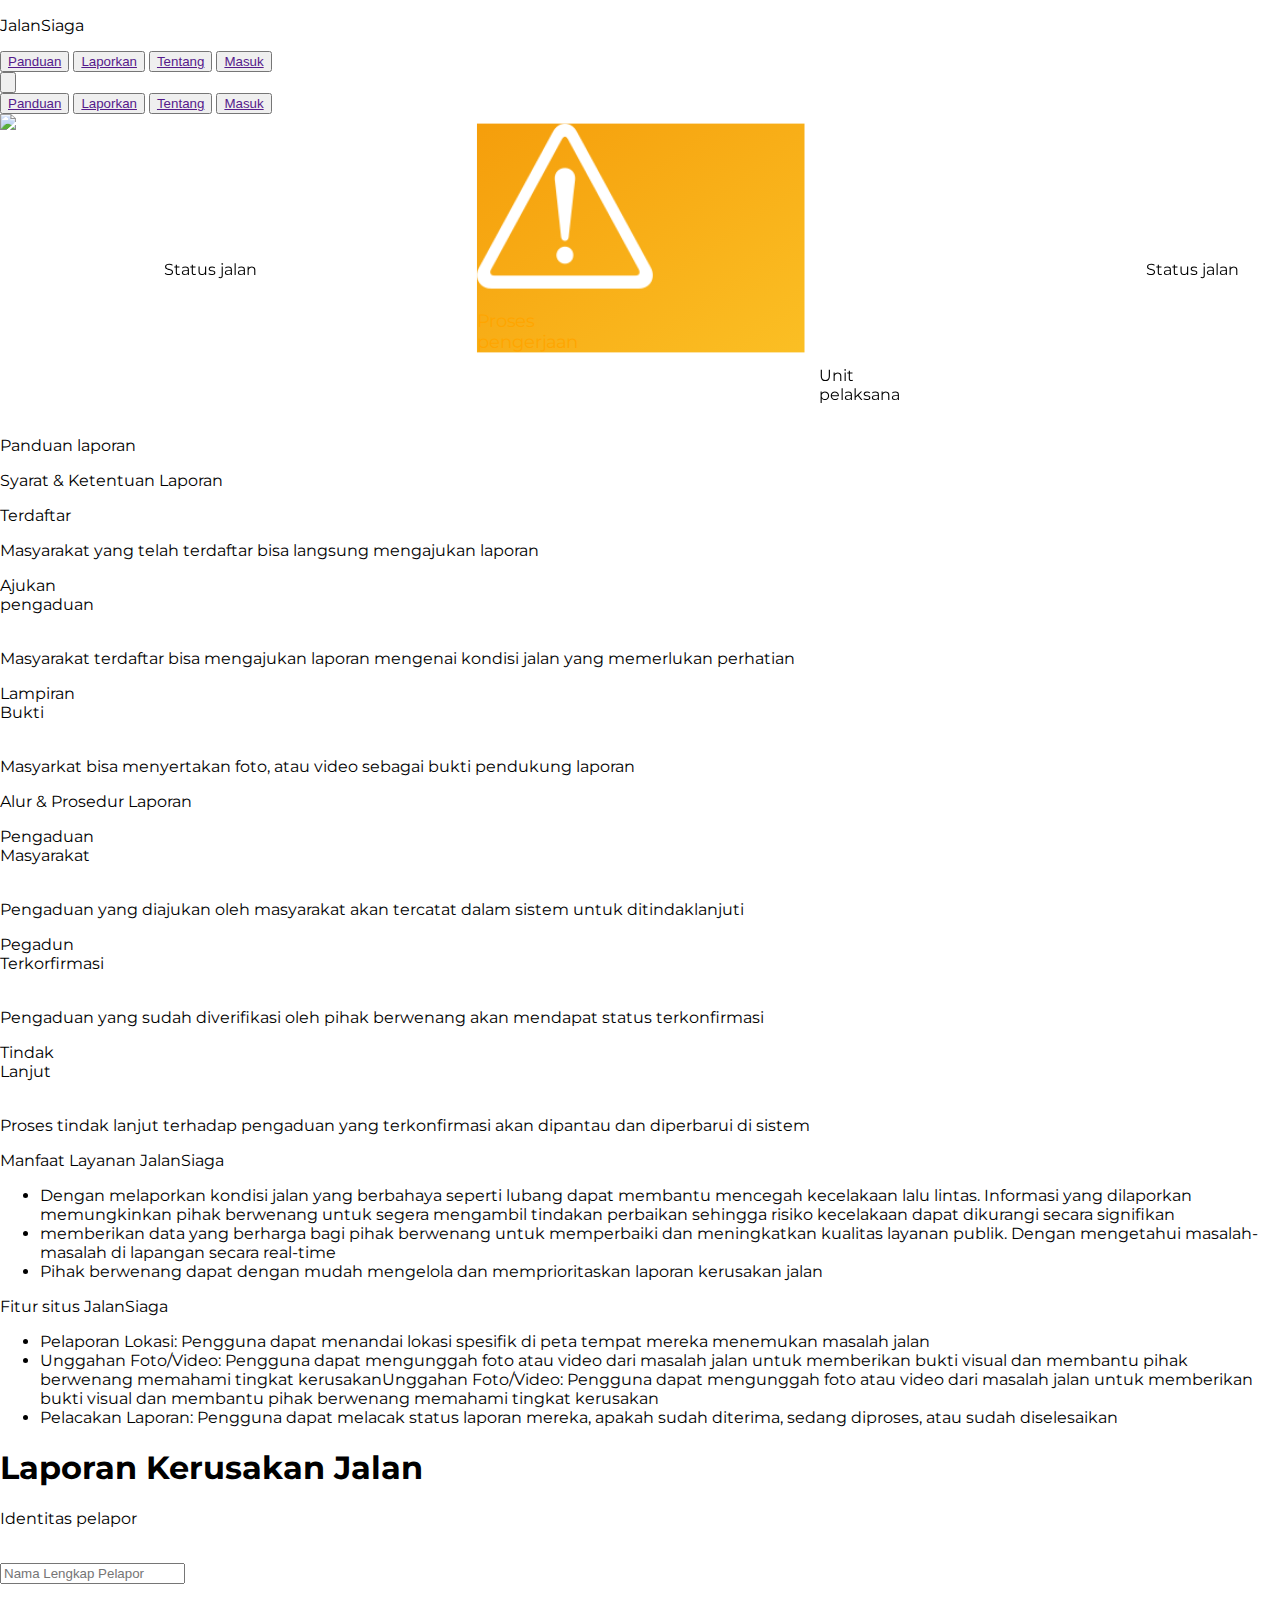
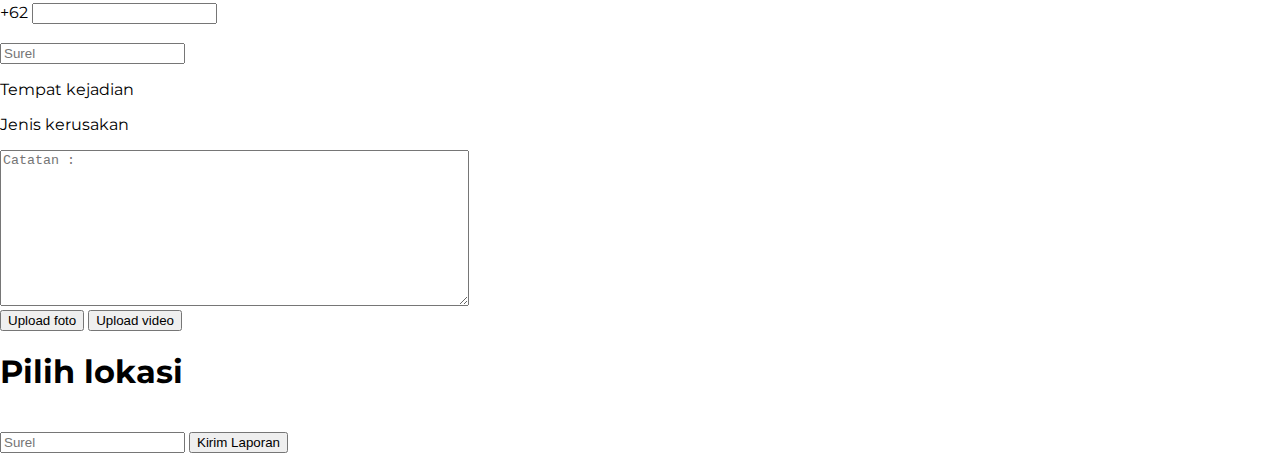
==== index.html @ 825c28a4 "Add files via upload" ====
<!DOCTYPE html>
<html lang="en">
  <head>
    <meta charset="UTF-8" />
    <meta name="viewport" content="width=device-width, initial-scale=1.0" />
    <link rel="stylesheet" href="assets/style/style.css">
    <script src="assets/js/script.js"></script>
    <script src="https://cdn.tailwindcss.com"></script>
    <link rel="stylesheet" href="https://unpkg.com/swiper/swiper-bundle.min.css" />
    <title>JalanSiaga | Home</title>
  </head>
  <body>
<!-- Navbar -->
    <nav class="bg-[#1B1464] py-3">
        <div class="container mx-auto flex justify-between items-center px-3 md:px-22">
            <p class="text-3xl text-white font-extrabold">JalanSiaga</p>
            
            <!-- Menu untuk layar lg ke atas -->
            <div class="hidden lg:flex text-white italic text-md">
                <button class="px-3 py-2 nav-link">
                    <a href="" class="mx-5">Panduan</a>
                </button>
                <button class="px-3 py-2 nav-link">
                    <a href="" class="mx-5">Laporkan</a>
                </button>
                <button class="px-3 py-2 nav-link">
                    <a href="" class="mx-5">Tentang</a>
                </button>
                <button class="px-3 py-2 nav-link">
                    <a href="" class="mx-5">Masuk</a>
                </button>
            </div>
            
            <!-- Tombol hamburger untuk layar sm dan md -->
            <div class="lg:hidden">
                <button id="menu-btn" class="text-white focus:outline-none">
                    <svg xmlns="http://www.w3.org/2000/svg" fill="none" viewBox="0 0 24 24" stroke-width="2" stroke="currentColor" class="w-8 h-8">
                        <path stroke-linecap="round" stroke-linejoin="round" d="M4 6h16M4 12h16M4 18h16" />
                    </svg>
                </button>
            </div>
        </div>
        
        <!-- Menu mobile untuk layar sm dan md (hidden by default) -->
        <div id="mobile-menu" class="hidden lg:hidden flex-col items-center px-28">
            <button class="px-3 py-2">
                <a href="" class="block text-white py-2 text-center">Panduan</a>
            </button>
            <button class="px-3 py-2">
                <a href="" class="block text-white py-2 text-center">Laporkan</a>
            </button>
            <button class="px-3 py-2">
                <a href="" class="block text-white py-2 text-center">Tentang</a>
            </button>
            <button class="px-3 py-2">
                <a href="" class="block text-white py-2 text-center">Masuk</a>
            </button>
        </div>
    </nav>
<!-- End Navbar -->

<!-- Pelaporan -->
    <section class="bg-[#1B1464] flex flex-col items-center relative">
      <img
        src="assets/image/gambar.png"
        class="min-w-full object-cover h-[80vh]"
      />
      <div class="container mx-auto">
        <div class="swiper-container w-full relative -top-20 z-10">
          <div class="swiper-wrapper">
            <div class="swiper-slide justify-center items-center">
              <div
                class="card text-center h-40 bg-gray-600 rounded-lg justify-center items-center shadow-2xl"
              >
                <img
                  src="assets/image/PP.png"
                  alt=""
                  class="w-28 h-28 mb-5 py-3 mx-auto"
                />
                <p
                  class="bg-white px-3 h-20 rounded-lg sm:text-sm md:text-md lg:text-2xl font-bold py-2"
                >
                  Proses <br />
                  pengerjaan
                </p>
              </div>
            </div>
            <div class="swiper-slide justify-center items-center">
              <div
                class="card text-center h-40 bg-gray-600 rounded-lg justify-center items-center shadow-2xl"
              >
                <img
                  src="assets/image/UP.png"
                  alt=""
                  class="w-28 h-28 mb-5 py-3 mx-auto"
                />
                <div class="content-card">
                  <p
                    class="bg-white px-3 h-20 rounded-lg sm:text-sm md:text-md lg:text-2xl font-bold py-2"
                  >
                    Unit <br />
                    pelaksana
                  </p>
                </div>
              </div>
            </div>
            <div class="swiper-slide justify-center items-center">
              <div
                class="card text-center h-40 bg-gray-600 rounded-lg justify-center items-center shadow-2xl"
              >
                <img
                  src="assets/image/SJ.png"
                  alt=""
                  class="w-28 h-28 mb-5 py-3 mx-auto"
                />
                <p
                  class="bg-white px-3 h-20 rounded-lg sm:text-sm md:text-md lg:text-2xl font-bold py-2"
                >
                  Status jalan
                </p>
              </div>
            </div>
            <div class="swiper-slide justify-center items-center">
              <div
                class="card text-center h-40 bg-gray-600 rounded-lg justify-center items-center shadow-2xl"
              >
                <img
                  src="assets/image/PP2.png"
                  alt=""
                  class="w-28 h-28 mb-5 py-3 mx-auto"
                />
                <p
                  class="bg-white px-3 h-20 rounded-lg sm:text-sm md:text-md lg:text-2xl font-bold py-2"
                >
                  Projek <br />
                  pembangunan
                </p>
              </div>
            </div>
            <div class="swiper-slide justify-center items-center">
              <div
                class="card text-center h-40 bg-gray-600 rounded-lg justify-center items-center shadow-2xl"
              >
                <img
                  src="assets/image/P.png"
                  alt=""
                  class="w-24 h-28 mb-5 py-3 mx-auto"
                />
                <p
                  class="bg-white px-3 h-20 rounded-lg sm:text-sm md:text-md lg:text-2xl font-bold py-2"
                >
                  Pengaduan
                </p>
              </div>
            </div>
            <div class="swiper-slide justify-center items-center">
              <div
                class="card text-center h-40 bg-gray-600 rounded-lg justify-center items-center shadow-2xl"
              >
                <img
                  src="assets/image/SJ.png"
                  alt=""
                  class="w-28 h-28 mb-5 py-3 mx-auto"
                />
                <p
                  class="bg-white px-3 h-20 rounded-lg sm:text-sm md:text-md lg:text-2xl font-bold py-2"
                >
                  Status jalan
                </p>
              </div>
            </div>
          </div>
        </div>
      </div>
    </section>
<!-- End Pelaporan -->

<!-- Panduan Laporan -->
    <section class="bg-slate-200 pb-8">
      <p
        class="text-3xl font-semibold italic bg-[#1B1464] text-white py-5 text-center"
      >
        Panduan laporan
      </p>
      <div
        class="container mx-auto grid lg:grid-cols-2 sm:grid-cols-1 sm:px-7 md:px-10"
      >
        <div class="content mt-3">
          <p class="text-2xl italic">Syarat & Ketentuan Laporan</p>
          <div class="columns-3 mt-3 relative cursor-pointer">
            <div
              class="card bg-[#F7931E] text-white hover:bg-white hover:text-black rounded-xl py-[127px] group shadow-lg"
            >
              <p
                class="absolute text-lg group-hover:top-20 text-center top-28 font-bold lg:w-48 md:w-56 sm:w-[190px]"
              >
                Terdaftar
              </p>
              <p
                class="opacity-0 group-hover:opacity-100 duration-300 absolute font-normal text-sm text-center group-hover:top-32 lg:w-48 md:w-[227px] sm:w-[185px]"
              >
                Masyarakat yang telah terdaftar bisa langsung mengajukan laporan
              </p>
            </div>
            <div
              class="card bg-[#F7931E] text-white hover:bg-white hover:text-black rounded-xl py-[127px] group shadow-lg"
            >
              <p
                class="absolute text-lg group-hover:top-14 text-center top-24 font-bold lg:w-48 md:w-56 sm:w-[190px]"
              >
                Ajukan <br />pengaduan<br /><br />
              </p>
              <p
                class="opacity-0 group-hover:opacity-100 duration-300 absolute font-normal text-sm text-center group-hover:top-32 lg:w-48 md:w-[227px] sm:w-[185px]"
              >
                Masyarakat terdaftar bisa mengajukan laporan mengenai kondisi
                jalan yang memerlukan perhatian
              </p>
            </div>
            <div
              class="card bg-[#F7931E] text-white hover:bg-white hover:text-black rounded-xl py-[127px] group shadow-lg"
            >
              <p
                class="absolute text-lg group-hover:top-14 text-center top-24 font-bold lg:w-48 md:w-56 sm:w-[190px]"
              >
                Lampiran <br />Bukti<br /><br />
              </p>
              <p
                class="opacity-0 group-hover:opacity-100 duration-300 absolute font-normal text-sm text-center group-hover:top-32 lg:w-48 md:w-[227px] sm:w-[185px]"
              >
                Masyarkat bisa menyertakan foto, atau video sebagai bukti
                pendukung laporan
              </p>
            </div>
          </div>

          <p class="text-2xl italic mt-5">Alur & Prosedur Laporan</p>
          <div class="columns-3 mt-3 relative cursor-pointer">
            <div
              class="card bg-[#F7931E] text-white hover:bg-white hover:text-black rounded-xl py-[127px] group shadow-lg"
            >
              <p
                class="absolute text-lg group-hover:top-14 text-center top-24 font-bold lg:w-48 md:w-56 sm:w-[190px]"
              >
                Pengaduan <br />Masyarakat<br /><br />
              </p>
              <p
                class="opacity-0 group-hover:opacity-100 duration-300 absolute font-normal text-sm text-center group-hover:top-32 lg:w-48 md:w-[227px] sm:w-[185px]"
              >
                Pengaduan yang diajukan oleh masyarakat akan tercatat dalam
                sistem untuk ditindaklanjuti
              </p>
            </div>
            <div
              class="card bg-[#F7931E] text-white hover:bg-white hover:text-black rounded-xl py-[127px] group shadow-lg"
            >
              <p
                class="absolute text-lg group-hover:top-14 text-center top-24 font-bold lg:w-48 md:w-56 sm:w-[190px]"
              >
                Pegadun <br />Terkorfirmasi<br /><br />
              </p>
              <p
                class="opacity-0 group-hover:opacity-100 duration-300 absolute font-normal text-sm text-center group-hover:top-32 lg:w-48 md:w-[227px] sm:w-[185px]"
              >
                Pengaduan yang sudah diverifikasi oleh pihak berwenang akan
                mendapat status terkonfirmasi
              </p>
            </div>
            <div
              class="card bg-[#F7931E] text-white hover:bg-white hover:text-black rounded-xl py-[127px] group shadow-lg"
            >
              <p
                class="absolute text-lg group-hover:top-14 text-center top-24 font-bold lg:w-48 md:w-56 sm:w-[190px]"
              >
                Tindak <br />Lanjut<br /><br />
              </p>
              <p
                class="opacity-0 group-hover:opacity-100 duration-300 absolute font-normal text-sm text-center group-hover:top-32 lg:w-48 md:w-[227px] sm:w-[185px]"
              >
                Proses tindak lanjut terhadap pengaduan yang terkonfirmasi akan
                dipantau dan diperbarui di sistem
              </p>
            </div>
          </div>
        </div>

        <div class="mx-5 mt-3">
          <p class="text-2xl italic sm:mt-8">
            Manfaat Layanan
            <span class="font-bold text-gray-500">JalanSiaga</span>
          </p>
          <div class="ms-6">
            <ul class="list-disc">
              <li>
                Dengan melaporkan kondisi jalan yang berbahaya seperti lubang
                dapat membantu mencegah kecelakaan lalu lintas. Informasi yang
                dilaporkan memungkinkan pihak berwenang untuk segera mengambil
                tindakan perbaikan sehingga risiko kecelakaan dapat dikurangi
                secara signifikan
              </li>
              <li>
                memberikan data yang berharga bagi pihak berwenang untuk
                memperbaiki dan meningkatkan kualitas layanan publik. Dengan
                mengetahui masalah-masalah di lapangan secara real-time
              </li>
              <li>
                Pihak berwenang dapat dengan mudah mengelola dan memprioritaskan
                laporan kerusakan jalan
              </li>
            </ul>
          </div>

          <p class="text-2xl italic lg:mt-5 sm:mt-8">
            Fitur situs <span class="font-bold text-gray-500">JalanSiaga</span>
          </p>
          <div class="ms-6">
            <ul class="list-disc">
              <li>
                Pelaporan Lokasi: Pengguna dapat menandai lokasi spesifik di
                peta tempat mereka menemukan masalah jalan
              </li>
              <li>
                Unggahan Foto/Video: Pengguna dapat mengunggah foto atau video
                dari masalah jalan untuk memberikan bukti visual dan membantu
                pihak berwenang memahami tingkat kerusakanUnggahan Foto/Video:
                Pengguna dapat mengunggah foto atau video dari masalah jalan
                untuk memberikan bukti visual dan membantu pihak berwenang
                memahami tingkat kerusakan
              </li>
              <li>
                Pelacakan Laporan: Pengguna dapat melacak status laporan mereka,
                apakah sudah diterima, sedang diproses, atau sudah diselesaikan
              </li>
            </ul>
          </div>
        </div>
      </div>
    </section>
<!-- End Panduan Pelaporan -->

    <section class="bg-[#1B1464] py-8">
      <h1 class="text-white texx-2xl text-center text-3xl italic">
        Laporan Kerusakan Jalan
      </h1>
      <div class="container mx-auto sm:w-[90%] mt-5">
        <div
          class="bg-white rounded-xl px-8 lg:py-8 sm:py-24 grid grid-cols-1 sm:grid-cols-1 lg:grid-cols-2"
        >
          <div class="">
            <p for="" class="text-md text-[#1B1464] font-bold">
              Identitas pelapor
            </p>
            <br />
            <input
              type="text"
              placeholder="Nama Lengkap Pelapor"
              class="outline-none border-b-2 border-slate-900 w-full"
            />
            <br />
            <br />
            <label for="">+62</label>
            <input
              type="number"
              class="outline-none border-b-2 lg:w-[503px] sm:w-[93%] border-slate-900"
            />
            <br />
            <br />
            <input
              type="text"
              class="outline-none border-b-2 w-full border-slate-900"
              placeholder="Surel"
            />
            <br />
            <!-- <div class="absolute inset-0 flex items-center justify-center">
              <div class="h-full w-px bg-slate-900"></div>
            </div> -->
            <p class="text-md text-[#1B1464] font-bold mt-5">Tempat kejadian</p>
            <p class="color-slate-200">Jenis kerusakan</p>
            <textarea
              name=""
              id=""
              cols="56"
              rows="10"
              class="border-2 border-slate-900 rounded-xl px-3 py-3"
              placeholder="Catatan :"
            ></textarea>
            <div class="files mt-3 flex gap-3">
              <button class="px-10 py-2 bg-[#1b1464] text-white rounded-lg">
                Upload foto
              </button>
              <button class="px-10 py-2 bg-[#1b1464] text-white rounded-lg">
                Upload video
              </button>
            </div>
          </div>
          <div class="px-5 lg:mt-0 sm:mt-5">
            <div
              class="px-5 py-5 h-[85%] lg:w-[105%] sm:w-[100%] bg-[#F7931E] rounded-xl flex justify-center items-center"
            >
              <h1 class="text-white font-bold">Pilih lokasi</h1>
            </div>
            <br />
            <div class="flex">
              <input
                type="text"
                class="outline-none border-b-2 lg:w-[60%] md:w-[73%] sm:w-[60%] border-slate-900"
                placeholder="Surel"
              />    
              <button
                class="lg:px-10 py-2 bg-[#1b1464] text-white rounded-lg lg:w-56 lg:-mr-8 md:px-5 sm:px-9"
              >
                Kirim Laporan
              </button>
            </div>
          </div>
        </div>
      </div>
    </section>

    <script src="https://unpkg.com/swiper/swiper-bundle.min.js"></script>
    <script src="assets/js/script.js"></script>
  </body>
</html>
---- assets/style/style.css ----
@import url('https://fonts.googleapis.com/css2?family=Montserrat:ital,wght@0,100..900;1,100..900&display=swap');

html {
    scroll-behavior: smooth;
    overflow-x: hidden;
}

body {
    font-family: "Montserrat", sans-serif;          
    padding: 0;
    margin: 0;
}

.nav-link {
    position: relative;
}

.nav-link::after {
    content: '';
    position: absolute;
    width: 100%;
    height: 2px;
    background-color: white;
    left: 0;
    bottom: 0;
    transform: scaleX(0);
    transform-origin: bottom right;
    transition: transform 0.3s ease;
}

@media (min-width: 768px) {
    .nav-link:hover::after {
        transform: scaleX(1);
        transform-origin: bottom left;
    }
}

.card {
    transition: background-color 0.3s, transform 0.3s, box-shadow 0.3s ease;
}

.card.highlight {
    background: linear-gradient(145deg, #f59e0b, #fbbf24);
    color: orange;
    transform: scale(1.1);
}
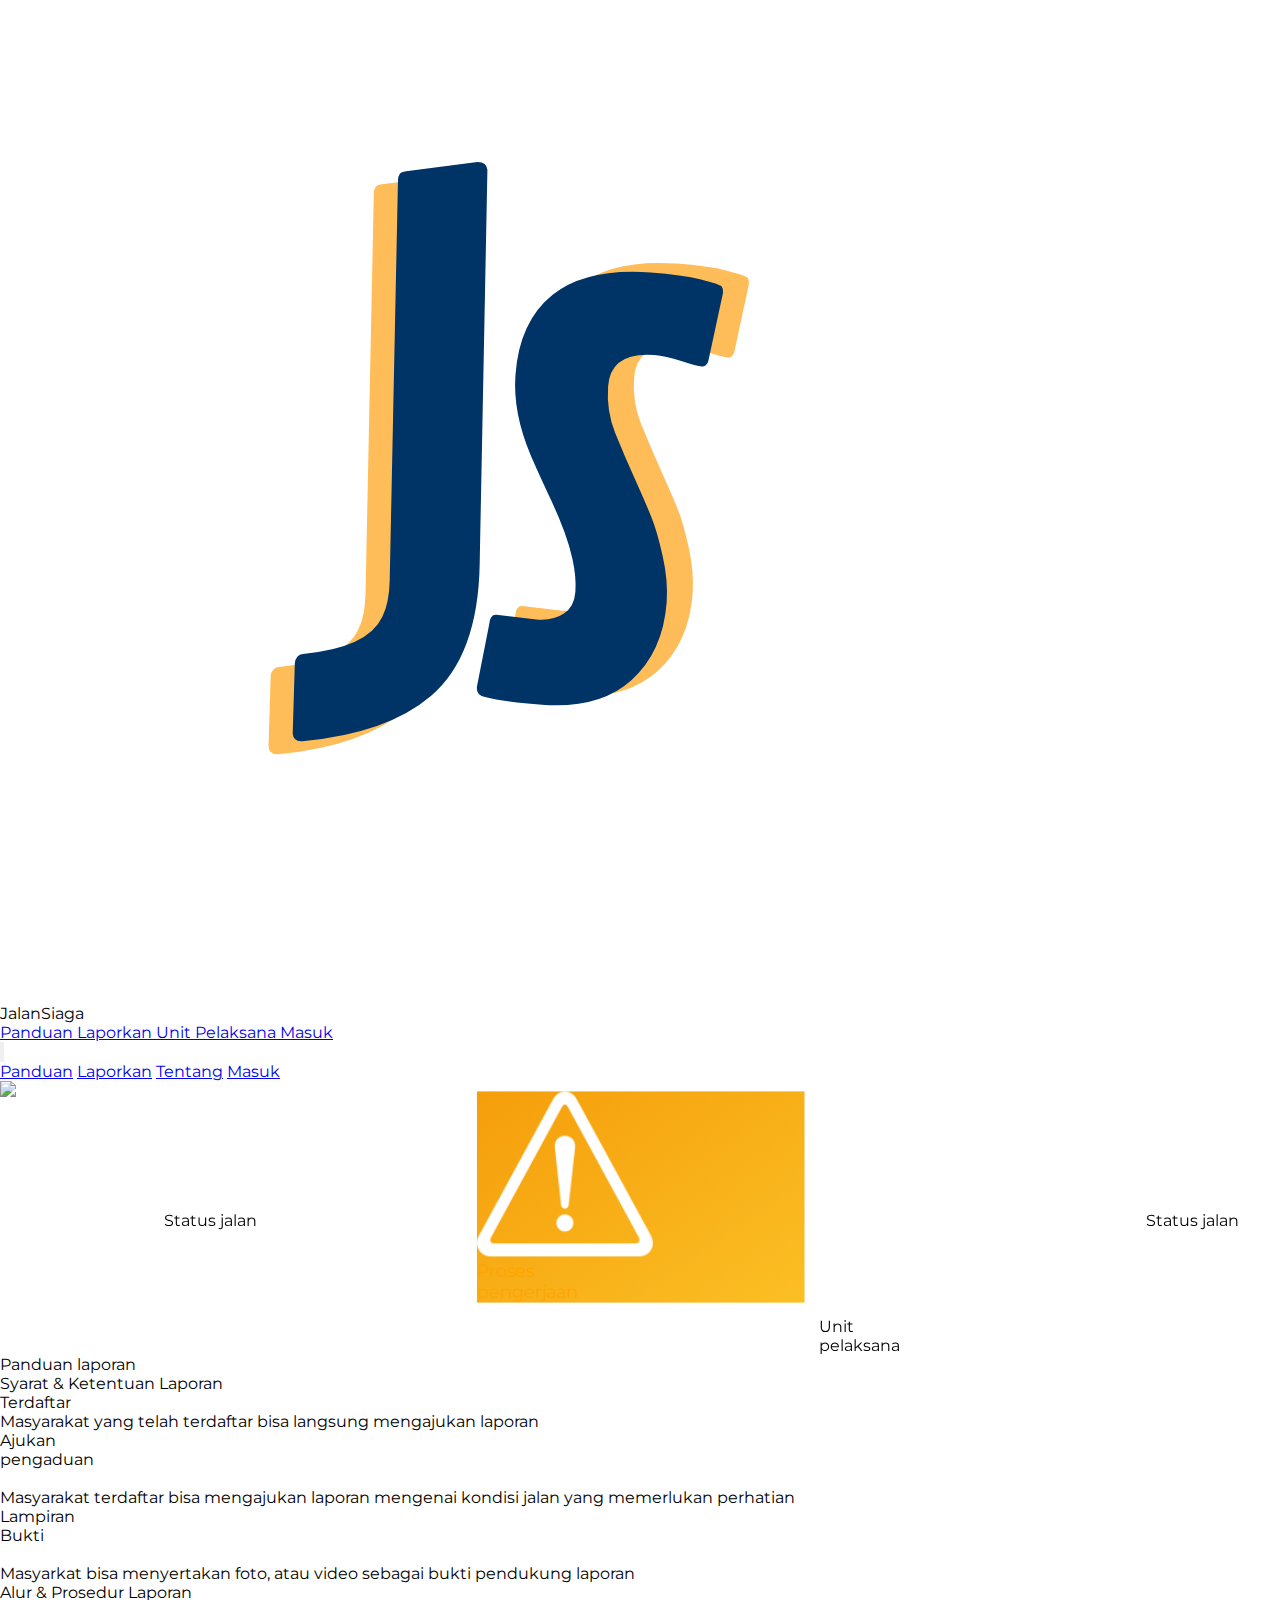
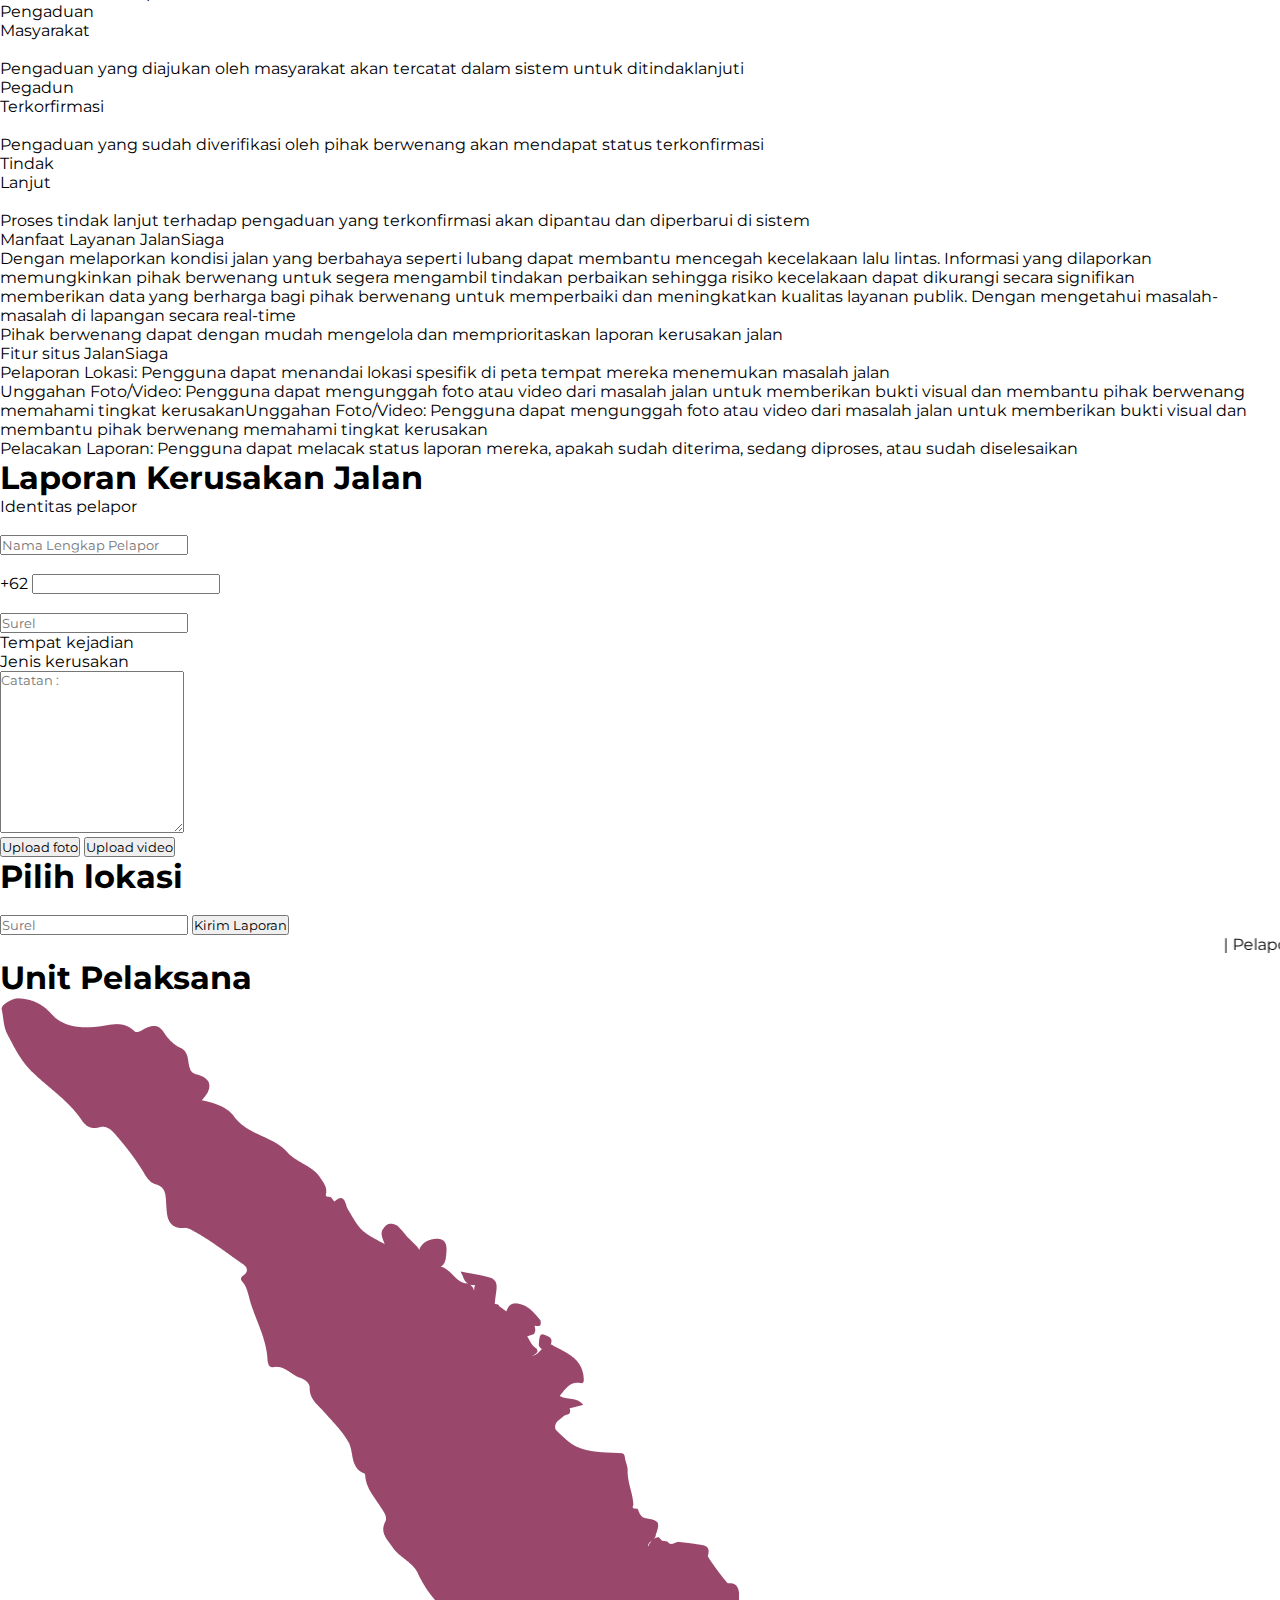
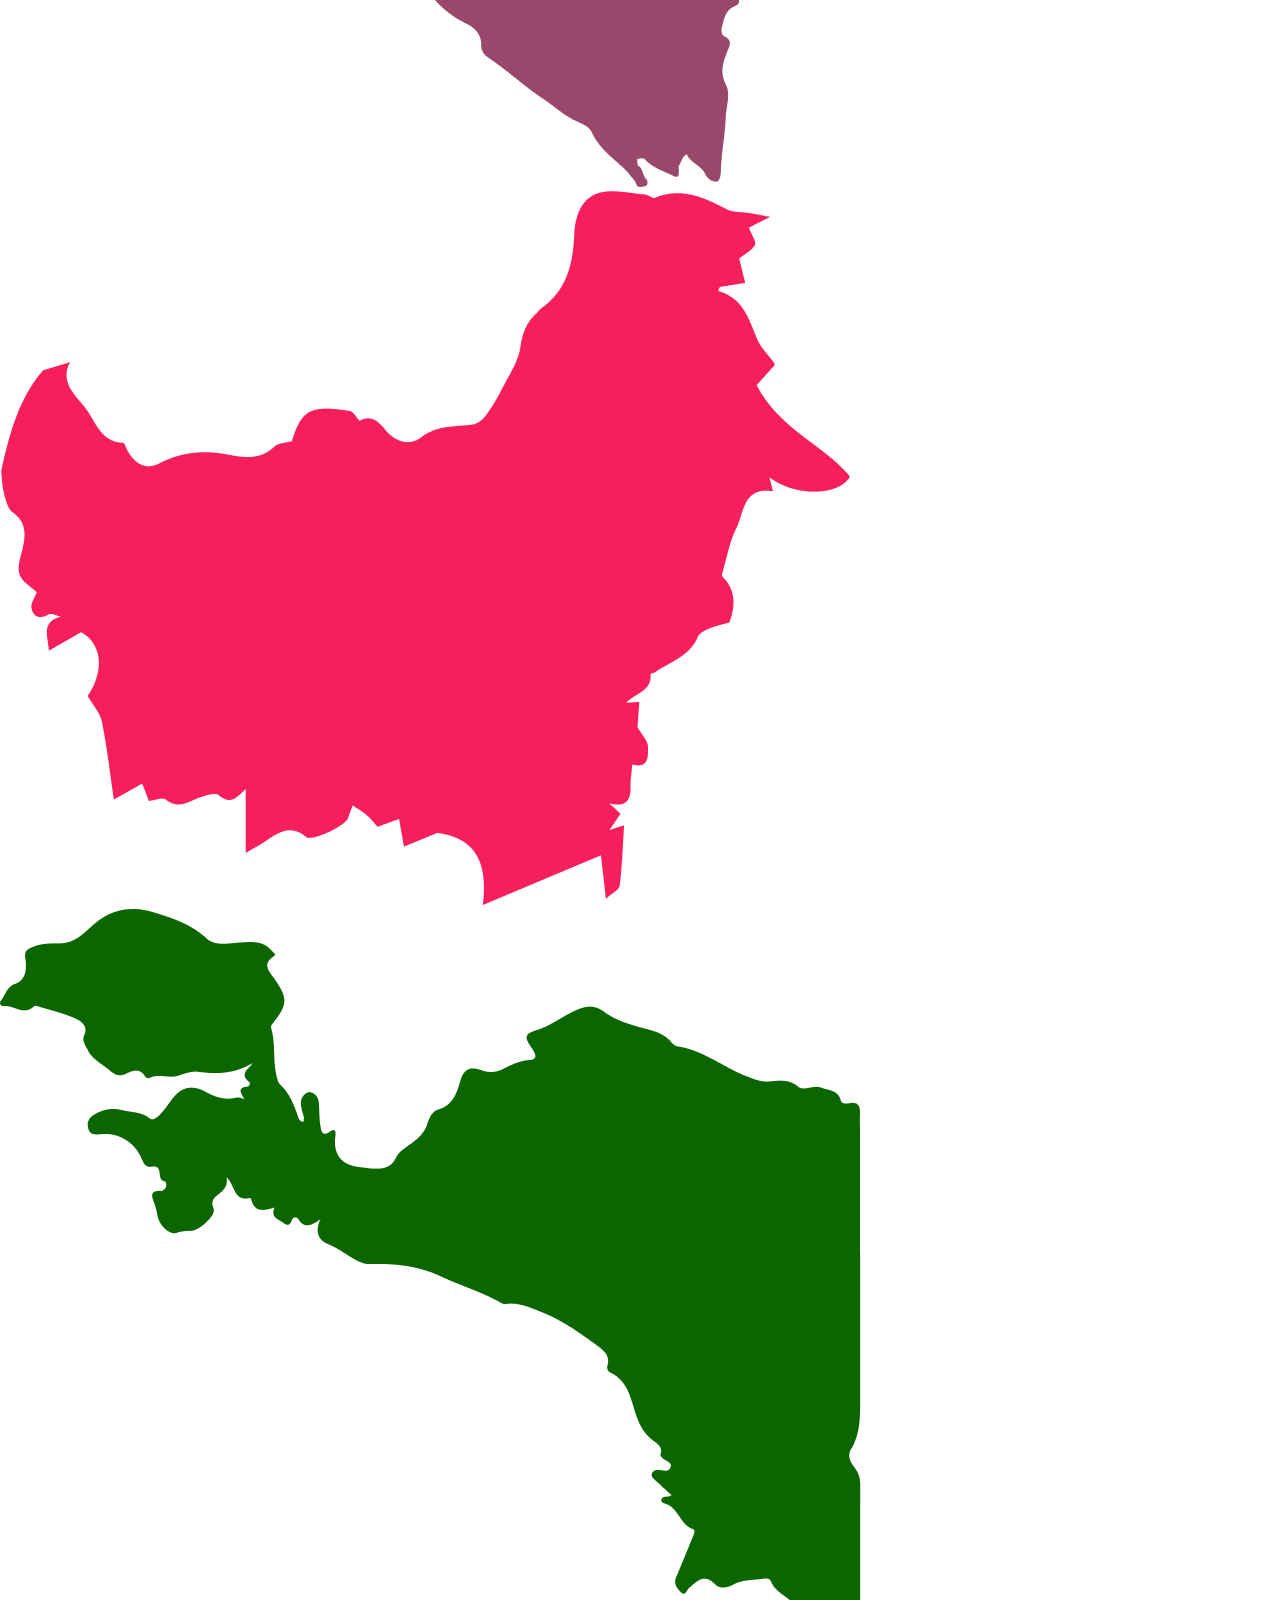
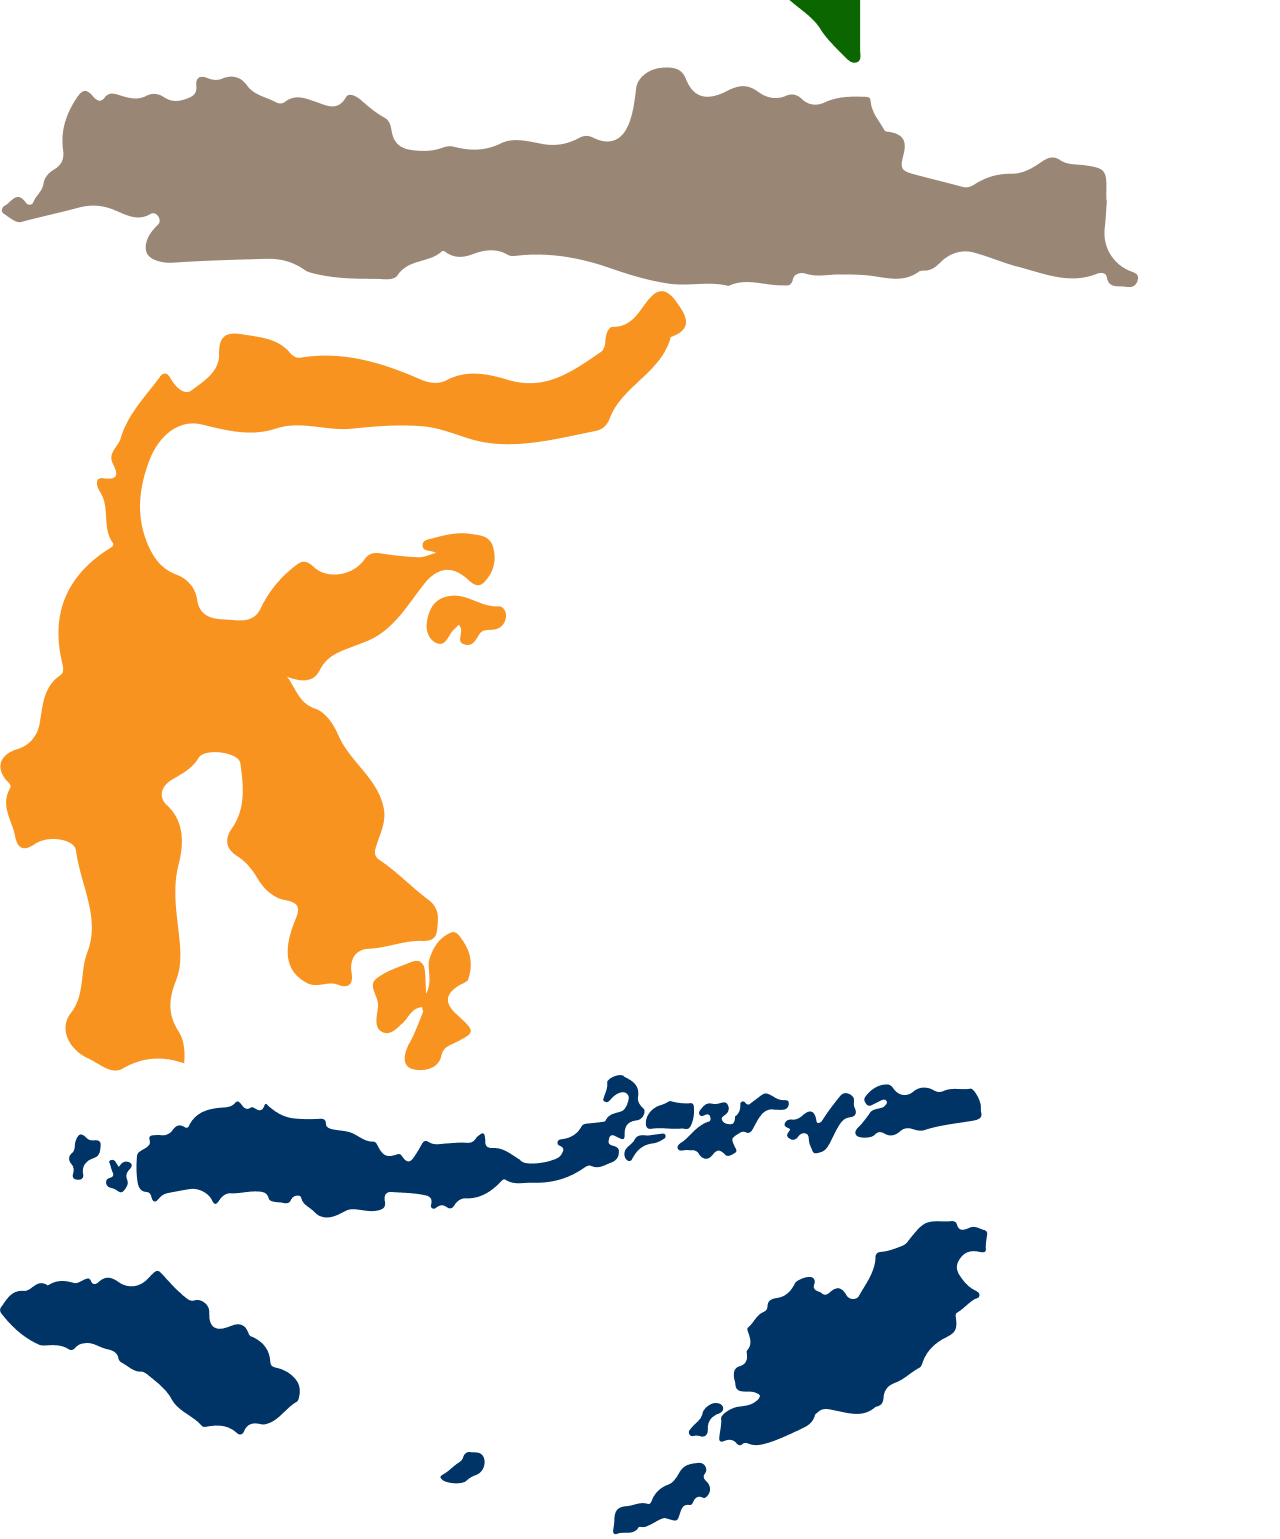
==== commit 1c84add0: "Add files via upload" ====
--- a/index.html
+++ b/index.html
@@ -1,423 +1,392 @@
 <!DOCTYPE html>
 <html lang="en">
-  <head>
-    <meta charset="UTF-8" />
-    <meta name="viewport" content="width=device-width, initial-scale=1.0" />
-    <link rel="stylesheet" href="assets/style/style.css">
-    <script src="assets/js/script.js"></script>
-    <script src="https://cdn.tailwindcss.com"></script>
-    <link rel="stylesheet" href="https://unpkg.com/swiper/swiper-bundle.min.css" />
-    <title>JalanSiaga | Home</title>
-  </head>
-  <body>
-<!-- Navbar -->
-    <nav class="bg-[#1B1464] py-3">
-        <div class="container mx-auto flex justify-between items-center px-3 md:px-22">
-            <p class="text-3xl text-white font-extrabold">JalanSiaga</p>
-            
-            <!-- Menu untuk layar lg ke atas -->
-            <div class="hidden lg:flex text-white italic text-md">
-                <button class="px-3 py-2 nav-link">
-                    <a href="" class="mx-5">Panduan</a>
-                </button>
-                <button class="px-3 py-2 nav-link">
-                    <a href="" class="mx-5">Laporkan</a>
-                </button>
-                <button class="px-3 py-2 nav-link">
-                    <a href="" class="mx-5">Tentang</a>
-                </button>
-                <button class="px-3 py-2 nav-link">
-                    <a href="" class="mx-5">Masuk</a>
-                </button>
-            </div>
-            
-            <!-- Tombol hamburger untuk layar sm dan md -->
-            <div class="lg:hidden">
-                <button id="menu-btn" class="text-white focus:outline-none">
-                    <svg xmlns="http://www.w3.org/2000/svg" fill="none" viewBox="0 0 24 24" stroke-width="2" stroke="currentColor" class="w-8 h-8">
-                        <path stroke-linecap="round" stroke-linejoin="round" d="M4 6h16M4 12h16M4 18h16" />
-                    </svg>
-                </button>
-            </div>
-        </div>
-        
-        <!-- Menu mobile untuk layar sm dan md (hidden by default) -->
-        <div id="mobile-menu" class="hidden lg:hidden flex-col items-center px-28">
-            <button class="px-3 py-2">
-                <a href="" class="block text-white py-2 text-center">Panduan</a>
-            </button>
-            <button class="px-3 py-2">
-                <a href="" class="block text-white py-2 text-center">Laporkan</a>
-            </button>
-            <button class="px-3 py-2">
-                <a href="" class="block text-white py-2 text-center">Tentang</a>
-            </button>
-            <button class="px-3 py-2">
-                <a href="" class="block text-white py-2 text-center">Masuk</a>
-            </button>
-        </div>
-    </nav>
-<!-- End Navbar -->
-
-<!-- Pelaporan -->
-    <section class="bg-[#1B1464] flex flex-col items-center relative">
-      <img
-        src="assets/image/gambar.png"
-        class="min-w-full object-cover h-[80vh]"
-      />
-      <div class="container mx-auto">
-        <div class="swiper-container w-full relative -top-20 z-10">
-          <div class="swiper-wrapper">
-            <div class="swiper-slide justify-center items-center">
-              <div
-                class="card text-center h-40 bg-gray-600 rounded-lg justify-center items-center shadow-2xl"
-              >
-                <img
-                  src="assets/image/PP.png"
-                  alt=""
-                  class="w-28 h-28 mb-5 py-3 mx-auto"
-                />
-                <p
-                  class="bg-white px-3 h-20 rounded-lg sm:text-sm md:text-md lg:text-2xl font-bold py-2"
-                >
-                  Proses <br />
-                  pengerjaan
-                </p>
-              </div>
-            </div>
-            <div class="swiper-slide justify-center items-center">
-              <div
-                class="card text-center h-40 bg-gray-600 rounded-lg justify-center items-center shadow-2xl"
-              >
-                <img
-                  src="assets/image/UP.png"
-                  alt=""
-                  class="w-28 h-28 mb-5 py-3 mx-auto"
-                />
-                <div class="content-card">
-                  <p
-                    class="bg-white px-3 h-20 rounded-lg sm:text-sm md:text-md lg:text-2xl font-bold py-2"
-                  >
-                    Unit <br />
-                    pelaksana
-                  </p>
-                </div>
-              </div>
-            </div>
-            <div class="swiper-slide justify-center items-center">
-              <div
-                class="card text-center h-40 bg-gray-600 rounded-lg justify-center items-center shadow-2xl"
-              >
-                <img
-                  src="assets/image/SJ.png"
-                  alt=""
-                  class="w-28 h-28 mb-5 py-3 mx-auto"
-                />
-                <p
-                  class="bg-white px-3 h-20 rounded-lg sm:text-sm md:text-md lg:text-2xl font-bold py-2"
-                >
-                  Status jalan
-                </p>
-              </div>
-            </div>
-            <div class="swiper-slide justify-center items-center">
-              <div
-                class="card text-center h-40 bg-gray-600 rounded-lg justify-center items-center shadow-2xl"
-              >
-                <img
-                  src="assets/image/PP2.png"
-                  alt=""
-                  class="w-28 h-28 mb-5 py-3 mx-auto"
-                />
-                <p
-                  class="bg-white px-3 h-20 rounded-lg sm:text-sm md:text-md lg:text-2xl font-bold py-2"
-                >
-                  Projek <br />
-                  pembangunan
-                </p>
-              </div>
-            </div>
-            <div class="swiper-slide justify-center items-center">
-              <div
-                class="card text-center h-40 bg-gray-600 rounded-lg justify-center items-center shadow-2xl"
-              >
-                <img
-                  src="assets/image/P.png"
-                  alt=""
-                  class="w-24 h-28 mb-5 py-3 mx-auto"
-                />
-                <p
-                  class="bg-white px-3 h-20 rounded-lg sm:text-sm md:text-md lg:text-2xl font-bold py-2"
-                >
-                  Pengaduan
-                </p>
-              </div>
-            </div>
-            <div class="swiper-slide justify-center items-center">
-              <div
-                class="card text-center h-40 bg-gray-600 rounded-lg justify-center items-center shadow-2xl"
-              >
-                <img
-                  src="assets/image/SJ.png"
-                  alt=""
-                  class="w-28 h-28 mb-5 py-3 mx-auto"
-                />
-                <p
-                  class="bg-white px-3 h-20 rounded-lg sm:text-sm md:text-md lg:text-2xl font-bold py-2"
-                >
-                  Status jalan
-                </p>
-              </div>
-            </div>
-          </div>
-        </div>
-      </div>
-    </section>
-<!-- End Pelaporan -->
-
-<!-- Panduan Laporan -->
-    <section class="bg-slate-200 pb-8">
-      <p
-        class="text-3xl font-semibold italic bg-[#1B1464] text-white py-5 text-center"
-      >
-        Panduan laporan
-      </p>
-      <div
-        class="container mx-auto grid lg:grid-cols-2 sm:grid-cols-1 sm:px-7 md:px-10"
-      >
-        <div class="content mt-3">
-          <p class="text-2xl italic">Syarat & Ketentuan Laporan</p>
-          <div class="columns-3 mt-3 relative cursor-pointer">
-            <div
-              class="card bg-[#F7931E] text-white hover:bg-white hover:text-black rounded-xl py-[127px] group shadow-lg"
-            >
-              <p
-                class="absolute text-lg group-hover:top-20 text-center top-28 font-bold lg:w-48 md:w-56 sm:w-[190px]"
-              >
-                Terdaftar
-              </p>
-              <p
-                class="opacity-0 group-hover:opacity-100 duration-300 absolute font-normal text-sm text-center group-hover:top-32 lg:w-48 md:w-[227px] sm:w-[185px]"
-              >
-                Masyarakat yang telah terdaftar bisa langsung mengajukan laporan
-              </p>
-            </div>
-            <div
-              class="card bg-[#F7931E] text-white hover:bg-white hover:text-black rounded-xl py-[127px] group shadow-lg"
-            >
-              <p
-                class="absolute text-lg group-hover:top-14 text-center top-24 font-bold lg:w-48 md:w-56 sm:w-[190px]"
-              >
-                Ajukan <br />pengaduan<br /><br />
-              </p>
-              <p
-                class="opacity-0 group-hover:opacity-100 duration-300 absolute font-normal text-sm text-center group-hover:top-32 lg:w-48 md:w-[227px] sm:w-[185px]"
-              >
-                Masyarakat terdaftar bisa mengajukan laporan mengenai kondisi
-                jalan yang memerlukan perhatian
-              </p>
-            </div>
-            <div
-              class="card bg-[#F7931E] text-white hover:bg-white hover:text-black rounded-xl py-[127px] group shadow-lg"
-            >
-              <p
-                class="absolute text-lg group-hover:top-14 text-center top-24 font-bold lg:w-48 md:w-56 sm:w-[190px]"
-              >
-                Lampiran <br />Bukti<br /><br />
-              </p>
-              <p
-                class="opacity-0 group-hover:opacity-100 duration-300 absolute font-normal text-sm text-center group-hover:top-32 lg:w-48 md:w-[227px] sm:w-[185px]"
-              >
-                Masyarkat bisa menyertakan foto, atau video sebagai bukti
-                pendukung laporan
-              </p>
-            </div>
-          </div>
-
-          <p class="text-2xl italic mt-5">Alur & Prosedur Laporan</p>
-          <div class="columns-3 mt-3 relative cursor-pointer">
-            <div
-              class="card bg-[#F7931E] text-white hover:bg-white hover:text-black rounded-xl py-[127px] group shadow-lg"
-            >
-              <p
-                class="absolute text-lg group-hover:top-14 text-center top-24 font-bold lg:w-48 md:w-56 sm:w-[190px]"
-              >
-                Pengaduan <br />Masyarakat<br /><br />
-              </p>
-              <p
-                class="opacity-0 group-hover:opacity-100 duration-300 absolute font-normal text-sm text-center group-hover:top-32 lg:w-48 md:w-[227px] sm:w-[185px]"
-              >
-                Pengaduan yang diajukan oleh masyarakat akan tercatat dalam
-                sistem untuk ditindaklanjuti
-              </p>
-            </div>
-            <div
-              class="card bg-[#F7931E] text-white hover:bg-white hover:text-black rounded-xl py-[127px] group shadow-lg"
-            >
-              <p
-                class="absolute text-lg group-hover:top-14 text-center top-24 font-bold lg:w-48 md:w-56 sm:w-[190px]"
-              >
-                Pegadun <br />Terkorfirmasi<br /><br />
-              </p>
-              <p
-                class="opacity-0 group-hover:opacity-100 duration-300 absolute font-normal text-sm text-center group-hover:top-32 lg:w-48 md:w-[227px] sm:w-[185px]"
-              >
-                Pengaduan yang sudah diverifikasi oleh pihak berwenang akan
-                mendapat status terkonfirmasi
-              </p>
-            </div>
-            <div
-              class="card bg-[#F7931E] text-white hover:bg-white hover:text-black rounded-xl py-[127px] group shadow-lg"
-            >
-              <p
-                class="absolute text-lg group-hover:top-14 text-center top-24 font-bold lg:w-48 md:w-56 sm:w-[190px]"
-              >
-                Tindak <br />Lanjut<br /><br />
-              </p>
-              <p
-                class="opacity-0 group-hover:opacity-100 duration-300 absolute font-normal text-sm text-center group-hover:top-32 lg:w-48 md:w-[227px] sm:w-[185px]"
-              >
-                Proses tindak lanjut terhadap pengaduan yang terkonfirmasi akan
-                dipantau dan diperbarui di sistem
-              </p>
-            </div>
-          </div>
-        </div>
-
-        <div class="mx-5 mt-3">
-          <p class="text-2xl italic sm:mt-8">
-            Manfaat Layanan
-            <span class="font-bold text-gray-500">JalanSiaga</span>
-          </p>
-          <div class="ms-6">
-            <ul class="list-disc">
-              <li>
-                Dengan melaporkan kondisi jalan yang berbahaya seperti lubang
-                dapat membantu mencegah kecelakaan lalu lintas. Informasi yang
-                dilaporkan memungkinkan pihak berwenang untuk segera mengambil
-                tindakan perbaikan sehingga risiko kecelakaan dapat dikurangi
-                secara signifikan
-              </li>
-              <li>
-                memberikan data yang berharga bagi pihak berwenang untuk
-                memperbaiki dan meningkatkan kualitas layanan publik. Dengan
-                mengetahui masalah-masalah di lapangan secara real-time
-              </li>
-              <li>
-                Pihak berwenang dapat dengan mudah mengelola dan memprioritaskan
-                laporan kerusakan jalan
-              </li>
-            </ul>
-          </div>
-
-          <p class="text-2xl italic lg:mt-5 sm:mt-8">
-            Fitur situs <span class="font-bold text-gray-500">JalanSiaga</span>
-          </p>
-          <div class="ms-6">
-            <ul class="list-disc">
-              <li>
-                Pelaporan Lokasi: Pengguna dapat menandai lokasi spesifik di
-                peta tempat mereka menemukan masalah jalan
-              </li>
-              <li>
-                Unggahan Foto/Video: Pengguna dapat mengunggah foto atau video
-                dari masalah jalan untuk memberikan bukti visual dan membantu
-                pihak berwenang memahami tingkat kerusakanUnggahan Foto/Video:
-                Pengguna dapat mengunggah foto atau video dari masalah jalan
-                untuk memberikan bukti visual dan membantu pihak berwenang
-                memahami tingkat kerusakan
-              </li>
-              <li>
-                Pelacakan Laporan: Pengguna dapat melacak status laporan mereka,
-                apakah sudah diterima, sedang diproses, atau sudah diselesaikan
-              </li>
-            </ul>
-          </div>
-        </div>
-      </div>
-    </section>
-<!-- End Panduan Pelaporan -->
-
-    <section class="bg-[#1B1464] py-8">
-      <h1 class="text-white texx-2xl text-center text-3xl italic">
-        Laporan Kerusakan Jalan
-      </h1>
-      <div class="container mx-auto sm:w-[90%] mt-5">
-        <div
-          class="bg-white rounded-xl px-8 lg:py-8 sm:py-24 grid grid-cols-1 sm:grid-cols-1 lg:grid-cols-2"
-        >
-          <div class="">
-            <p for="" class="text-md text-[#1B1464] font-bold">
-              Identitas pelapor
-            </p>
-            <br />
-            <input
-              type="text"
-              placeholder="Nama Lengkap Pelapor"
-              class="outline-none border-b-2 border-slate-900 w-full"
-            />
-            <br />
-            <br />
-            <label for="">+62</label>
-            <input
-              type="number"
-              class="outline-none border-b-2 lg:w-[503px] sm:w-[93%] border-slate-900"
-            />
-            <br />
-            <br />
-            <input
-              type="text"
-              class="outline-none border-b-2 w-full border-slate-900"
-              placeholder="Surel"
-            />
-            <br />
-            <!-- <div class="absolute inset-0 flex items-center justify-center">
-              <div class="h-full w-px bg-slate-900"></div>
-            </div> -->
-            <p class="text-md text-[#1B1464] font-bold mt-5">Tempat kejadian</p>
-            <p class="color-slate-200">Jenis kerusakan</p>
-            <textarea
-              name=""
-              id=""
-              cols="56"
-              rows="10"
-              class="border-2 border-slate-900 rounded-xl px-3 py-3"
-              placeholder="Catatan :"
-            ></textarea>
-            <div class="files mt-3 flex gap-3">
-              <button class="px-10 py-2 bg-[#1b1464] text-white rounded-lg">
-                Upload foto
-              </button>
-              <button class="px-10 py-2 bg-[#1b1464] text-white rounded-lg">
-                Upload video
-              </button>
-            </div>
-          </div>
-          <div class="px-5 lg:mt-0 sm:mt-5">
-            <div
-              class="px-5 py-5 h-[85%] lg:w-[105%] sm:w-[100%] bg-[#F7931E] rounded-xl flex justify-center items-center"
-            >
-              <h1 class="text-white font-bold">Pilih lokasi</h1>
-            </div>
-            <br />
-            <div class="flex">
-              <input
-                type="text"
-                class="outline-none border-b-2 lg:w-[60%] md:w-[73%] sm:w-[60%] border-slate-900"
-                placeholder="Surel"
-              />    
-              <button
-                class="lg:px-10 py-2 bg-[#1b1464] text-white rounded-lg lg:w-56 lg:-mr-8 md:px-5 sm:px-9"
-              >
-                Kirim Laporan
-              </button>
-            </div>
-          </div>
-        </div>
-      </div>
-    </section>
-
-    <script src="https://unpkg.com/swiper/swiper-bundle.min.js"></script>
-    <script src="assets/js/script.js"></script>
-  </body>
-</html>
+
+<head>
+	<meta charset="UTF-8" />
+	<meta name="viewport" content="width=device-width, initial-scale=1.0" />
+	<link rel="stylesheet" href="assets/style/style.css" />
+	<script src="assets/js/script.js"></script>
+	<script src="https://cdn.tailwindcss.com"></script>
+	<link href="https://unpkg.com/aos@2.3.1/dist/aos.css" rel="stylesheet" />
+	<script src="https://unpkg.com/aos@2.3.1/dist/aos.js"></script>
+	<link rel="icon" type="image/x-icon" href="assets/image/Logo.png" style="width: 50px" />
+	<link rel="stylesheet" href="https://unpkg.com/swiper/swiper-bundle.min.css" />
+	<title>JalanSiaga</title>
+</head>
+
+<body>
+	<!-- Loading -->
+	<div id="loading-screen" class="fixed inset-0 flex items-center justify-center bg-white z-50">
+		<img src="assets/image/Logo.png" class="w-28 h-28 img" data-aos="fade-up" />
+	</div>
+	<!-- End Loading -->
+
+	<!-- Navbar -->
+	<nav class="bg-[#1B1464] py-3 fixed top-0 w-full shadow-xl z-30">
+		<div class="container mx-auto flex justify-between items-center px-3 md:px-10">
+			<p class="text-3xl text-white font-extrabold">JalanSiaga</p>
+
+			<!-- Menu untuk layar lg ke atas -->
+			<div class="hidden lg:flex text-white italic text-md gap-5">
+				<a class="px-1 py-2 nav-link group" data-target="Panduan" href="#Panduan">
+					Panduan
+				</a>
+				<a class="px-1 py-2 nav-link group" data-target="Laporan" href="#Laporan">
+					Laporkan
+				</a>
+				<a class="px-1 py-2 nav-link group" data-target="Pelaksana" href="#Pelaksana">
+					Unit Pelaksana
+				</a>
+				<a class="px-1 py-2 nav-link group" data-target="masuk" href="auth/auth.html">
+					Masuk
+				</a>
+			</div>
+
+			<!-- Tombol hamburger untuk layar sm dan md -->
+			<div class="lg:hidden">
+				<button id="menu-btn" class="text-white focus:outline-none">
+					<svg xmlns="http://www.w3.org/2000/svg" fill="none" viewBox="0 0 24 24" stroke-width="2"
+						stroke="currentColor" class="w-8 h-8">
+						<path stroke-linecap="round" stroke-linejoin="round" d="M4 6h16M4 12h16M4 18h16" />
+					</svg>
+				</button>
+			</div>
+		</div>
+
+		<!-- Menu mobile untuk layar sm dan md (hidden by default) -->
+		<div id="mobile-menu" class="hidden lg:hidden flex-col items-center px-28">
+				<a data-target="Panduan" href="#Panduan" class="block text-white py-2 text-center nav-link">Panduan</a>
+				<a data-target="Laporan" href="#Laporan" class="block text-white py-2 text-center nav-link">Laporkan</a>
+				<a data-target="Pelaksana" href="#Pelaksana" class="block text-white py-2 text-center nav-link">Tentang</a>
+				<a data-target="auth" href="auth/auth.html" class="block text-white py-2 text-center nav-link">Masuk</a>
+		</div>
+	</nav>
+	<!-- End Navbar -->
+
+	<div id="content" class="sm:w-full w-[565px]">
+		<!-- Pelaporan -->
+		<section class="bg-[#1B1464] flex flex-col items-center">
+			<img src="assets/image/gambar.png" class="sm:w-full object-cover h-[80vh]" />
+			<div class="container mx-auto">
+				<div class="swiper-container w-full relative -top-10 z-10 overflow-hidden h-56">
+					<div class="swiper-wrapper">
+						<div class="swiper-slide justify-center items-center">
+							<div
+								class="card text-center h-40 bg-gray-600 rounded-lg justify-center items-center shadow-2xl">
+								<img src="assets/image/PP.png" alt="" class="w-28 h-28 mb-5 py-3 mx-auto" />
+								<p
+									class="bg-white px-3 h-20 rounded-lg sm:text-sm md:text-md lg:text-2xl font-bold py-2">
+									Proses <br />
+									pengerjaan
+								</p>
+							</div>
+						</div>
+						<div class="swiper-slide justify-center items-center">
+							<div
+								class="card text-center h-40 bg-gray-600 rounded-lg justify-center items-center shadow-2xl">
+								<img src="assets/image/UP.png" alt="" class="w-28 h-28 mb-5 py-3 mx-auto" />
+								<div class="content-card">
+									<p
+										class="bg-white px-3 h-20 rounded-lg sm:text-sm md:text-md lg:text-2xl font-bold py-2">
+										Unit <br />
+										pelaksana
+									</p>
+								</div>
+							</div>
+						</div>
+						<div class="swiper-slide justify-center items-center">
+							<div
+								class="card text-center h-40 bg-gray-600 rounded-lg justify-center items-center shadow-2xl">
+								<img src="assets/image/SJ.png" alt="" class="w-28 h-28 mb-5 py-3 mx-auto" />
+								<p
+									class="bg-white px-3 h-20 rounded-lg sm:text-sm md:text-md lg:text-2xl font-bold py-2">
+									Status jalan
+								</p>
+							</div>
+						</div>
+						<div class="swiper-slide justify-center items-center">
+							<div
+								class="card text-center h-40 bg-gray-600 rounded-lg justify-center items-center shadow-2xl">
+								<img src="assets/image/PP2.png" alt="" class="w-28 h-28 mb-5 py-3 mx-auto" />
+								<p
+									class="bg-white px-3 h-20 rounded-lg sm:text-sm md:text-md lg:text-2xl font-bold py-2">
+									Projek <br />
+									pembangunan
+								</p>
+							</div>
+						</div>
+						<div class="swiper-slide justify-center items-center">
+							<div
+								class="card text-center h-40 bg-gray-600 rounded-lg justify-center items-center shadow-2xl">
+								<img src="assets/image/P.png" alt="" class="w-24 h-28 mb-5 py-3 mx-auto" />
+								<p
+									class="bg-white px-3 h-20 rounded-lg sm:text-sm md:text-md lg:text-2xl font-bold py-2">
+									Pengaduan
+								</p>
+							</div>
+						</div>
+						<div class="swiper-slide justify-center items-center">
+							<div
+								class="card text-center h-40 bg-gray-600 rounded-lg justify-center items-center shadow-2xl">
+								<img src="assets/image/SJ.png" alt="" class="w-28 h-28 mb-5 py-3 mx-auto" />
+								<p
+									class="bg-white px-3 h-20 rounded-lg sm:text-sm md:text-md lg:text-2xl font-bold py-2">
+									Status jalan
+								</p>
+							</div>
+						</div>
+					</div>
+				</div>
+			</div>
+		</section>
+		<!-- End Pelaporan -->
+
+		<!-- Panduan Laporan -->
+		<section class="bg-slate-200 pb-8 w-full" id="Panduan">
+			<p class="text-3xl font-semibold italic bg-[#1B1464] text-white py-5 text-center">
+				Panduan laporan
+			</p>
+			<div class="container mx-auto grid lg:grid-cols-2 sm:grid-cols-1 sm:px-7 md:px-10 px-2">
+				<div class="content mt-3">
+					<p class="text-2xl italic">Syarat & Ketentuan Laporan</p>
+					<div class="columns-3 mt-3 relative cursor-pointer">
+						<div
+							class="card bg-[#F7931E] text-white hover:bg-white hover:text-black rounded-xl py-[127px] group shadow-lg">
+							<p
+								class="absolute text-lg group-hover:top-20 text-center top-28 font-bold lg:w-48 md:w-56 sm:w-[190px] w-[170px]">
+								Terdaftar
+							</p>
+							<p
+								class="opacity-0 group-hover:opacity-100 duration-300 absolute font-normal text-sm text-center group-hover:top-32 lg:w-48 md:w-[227px] sm:w-[185px] w-[170px]">
+								Masyarakat yang telah terdaftar bisa langsung mengajukan
+								laporan
+							</p>
+						</div>
+						<div
+							class="card bg-[#F7931E] text-white hover:bg-white hover:text-black rounded-xl py-[127px] group shadow-lg">
+							<p
+								class="absolute text-lg group-hover:top-14 text-center top-24 font-bold lg:w-48 md:w-56 sm:w-[190px] w-[170px]">
+								Ajukan <br />pengaduan<br /><br />
+							</p>
+							<p
+								class="opacity-0 group-hover:opacity-100 duration-300 absolute font-normal text-sm text-center group-hover:top-32 lg:w-48 md:w-[227px] sm:w-[185px] w-[170px]">
+								Masyarakat terdaftar bisa mengajukan laporan mengenai kondisi
+								jalan yang memerlukan perhatian
+							</p>
+						</div>
+						<div
+							class="card bg-[#F7931E] text-white hover:bg-white hover:text-black rounded-xl py-[127px] group shadow-lg">
+							<p
+								class="absolute text-lg group-hover:top-14 text-center top-24 font-bold lg:w-48 md:w-56 sm:w-[190px] w-[170px]">
+								Lampiran <br />Bukti<br /><br />
+							</p>
+							<p
+								class="opacity-0 group-hover:opacity-100 duration-300 absolute font-normal text-sm text-center group-hover:top-32 lg:w-48 md:w-[227px] sm:w-[185px] w-[170px]">
+								Masyarkat bisa menyertakan foto, atau video sebagai bukti
+								pendukung laporan
+							</p>
+						</div>
+					</div>
+
+					<p class="text-2xl italic mt-5">Alur & Prosedur Laporan</p>
+					<div class="columns-3 mt-3 relative cursor-pointer">
+						<div
+							class="card bg-[#F7931E] text-white hover:bg-white hover:text-black rounded-xl py-[127px] group shadow-lg">
+							<p
+								class="absolute text-lg group-hover:top-14 text-center top-24 font-bold lg:w-48 md:w-56 sm:w-[190px] w-[170px]">
+								Pengaduan <br />Masyarakat<br /><br />
+							</p>
+							<p
+								class="opacity-0 group-hover:opacity-100 duration-300 absolute font-normal text-sm text-center group-hover:top-32 lg:w-48 md:w-[227px] sm:w-[185px] w-[170px]">
+								Pengaduan yang diajukan oleh masyarakat akan tercatat dalam
+								sistem untuk ditindaklanjuti
+							</p>
+						</div>
+						<div
+							class="card bg-[#F7931E] text-white hover:bg-white hover:text-black rounded-xl py-[127px] group shadow-lg">
+							<p
+								class="absolute text-lg group-hover:top-14 text-center top-24 font-bold lg:w-48 md:w-56 sm:w-[190px] w-[170px]">
+								Pegadun <br />Terkorfirmasi<br /><br />
+							</p>
+							<p
+								class="opacity-0 group-hover:opacity-100 duration-300 absolute font-normal text-sm text-center group-hover:top-32 lg:w-48 md:w-[227px] sm:w-[185px] w-[170px]">
+								Pengaduan yang sudah diverifikasi oleh pihak berwenang akan
+								mendapat status terkonfirmasi
+							</p>
+						</div>
+						<div
+							class="card bg-[#F7931E] text-white hover:bg-white hover:text-black rounded-xl py-[127px] group shadow-lg">
+							<p
+								class="absolute text-lg group-hover:top-14 text-center top-24 font-bold lg:w-48 md:w-56 sm:w-[190px] w-[170px]">
+								Tindak <br />Lanjut<br /><br />
+							</p>
+							<p
+								class="opacity-0 group-hover:opacity-100 duration-300 absolute font-normal text-sm text-center group-hover:top-32 lg:w-48 md:w-[227px] sm:w-[185px] w-[170px]">
+								Proses tindak lanjut terhadap pengaduan yang terkonfirmasi
+								akan dipantau dan diperbarui di sistem
+							</p>
+						</div>
+					</div>
+				</div>
+
+				<div class="mx-5 mt-3">
+					<p class="text-2xl italic sm:mt-8">
+						Manfaat Layanan
+						<span class="font-bold text-gray-500">JalanSiaga</span>
+					</p>
+					<div class="ms-6">
+						<ul class="list-disc">
+							<li>
+								Dengan melaporkan kondisi jalan yang berbahaya seperti lubang
+								dapat membantu mencegah kecelakaan lalu lintas. Informasi yang
+								dilaporkan memungkinkan pihak berwenang untuk segera mengambil
+								tindakan perbaikan sehingga risiko kecelakaan dapat dikurangi
+								secara signifikan
+							</li>
+							<li>
+								memberikan data yang berharga bagi pihak berwenang untuk
+								memperbaiki dan meningkatkan kualitas layanan publik. Dengan
+								mengetahui masalah-masalah di lapangan secara real-time
+							</li>
+							<li>
+								Pihak berwenang dapat dengan mudah mengelola dan
+								memprioritaskan laporan kerusakan jalan
+							</li>
+						</ul>
+					</div>
+
+					<p class="text-2xl italic lg:mt-5 sm:mt-8">
+						Fitur situs
+						<span class="font-bold text-gray-500">JalanSiaga</span>
+					</p>
+					<div class="ms-6">
+						<ul class="list-disc">
+							<li>
+								Pelaporan Lokasi: Pengguna dapat menandai lokasi spesifik di
+								peta tempat mereka menemukan masalah jalan
+							</li>
+							<li>
+								Unggahan Foto/Video: Pengguna dapat mengunggah foto atau video
+								dari masalah jalan untuk memberikan bukti visual dan membantu
+								pihak berwenang memahami tingkat kerusakanUnggahan Foto/Video:
+								Pengguna dapat mengunggah foto atau video dari masalah jalan
+								untuk memberikan bukti visual dan membantu pihak berwenang
+								memahami tingkat kerusakan
+							</li>
+							<li>
+								Pelacakan Laporan: Pengguna dapat melacak status laporan
+								mereka, apakah sudah diterima, sedang diproses, atau sudah
+								diselesaikan
+							</li>
+						</ul>
+					</div>
+				</div>
+			</div>
+		</section>
+		<!-- End Panduan Pelaporan -->
+
+		<section class="bg-[#1B1464] py-8 container mx-auto w-full" id="Laporan">
+			<h1 class="text-white text-center text-3xl italic">
+				Laporan Kerusakan Jalan
+			</h1>
+			<div class="container mx-auto sm:w-[90%] mt-5 px-2 sm:px-0">
+				<div class="bg-white rounded-xl px-8 lg:py-8 h-[900px] sm:h-auto sm:py-24 grid grid-cols-1 sm:grid-cols-1 lg:grid-cols-2 mt-0">
+					<div class="">
+						<p for="" class="text-md text-[#1B1464] font-bold sm:mt-3 mt-7">
+							Identitas pelapor
+						</p>
+						<br />
+						<input type="text" placeholder="Nama Lengkap Pelapor"
+							class="outline-none border-b-2 border-slate-900 w-full" />
+						<br />
+						<br />
+						<label for="">+62</label>
+						<input type="number"
+							class="outline-none border-b-2 w-[93%] lg:w-[93%] md:w-[94%] sm:w-[93%] border-slate-900" />
+						<br />
+						<br />
+						<input type="text" class="outline-none border-b-2 w-[100%] sm:w-full border-slate-900"
+							placeholder="Surel" />
+						<br />
+						<!-- <div class="absolute inset-0 flex items-center justify-center">
+		  <div class="h-full w-px bg-slate-900"></div>
+		</div> -->
+						<p class="text-md text-[#1B1464] font-bold mt-5">
+							Tempat kejadian
+						</p>
+						<p class="color-slate-200">Jenis kerusakan</p>
+						<textarea name="" id="" rows="10"
+							class="border-2 border-slate-900 rounded-xl px-3 py-3 w-full" placeholder="Catatan :"></textarea>
+						<div class="files mt-3 flex gap-3">
+							<button class="px-10 py-2 bg-[#1b1464] text-white rounded-lg">
+								Upload foto
+							</button>
+							<button class="px-10 py-2 bg-[#1b1464] text-white rounded-lg">
+								Upload video
+							</button>
+						</div>
+					</div>
+					
+					<div class="px-5 lg:mt-0 sm:mt-5 -mt-32">
+						<div
+							class="px-5 py-5 h-[50%] sm:h-[85%] lg:w-[105%] sm:w-[100%] bg-[#F7931E] rounded-xl flex justify-center items-center">
+							<h1 class="text-white font-bold">
+								<i class="fa-solid fa-location-crosshairs fa-xl" style="color: #ffffff"></i>
+								Pilih lokasi
+							</h1>
+						</div>
+						<br />
+						<div class="flex">
+							<input type="text"
+								class="outline-none border-b-2 lg:w-[60%] md:w-[73%] sm:w-[60%] w-[70%] border-slate-900"
+								placeholder="Surel" />
+							<button
+								class="lg:px-10 py-2 bg-[#1b1464] text-white rounded-lg w-[200px] px-3 lg:w-56 lg:-mr-8 md:px-5 sm:px-9">
+								Kirim Laporan
+							</button>
+						</div>
+					</div>
+				</div>
+			</div>
+		
+			<div class="flex justify-center px-2 sm:px-9">
+				<marquee
+					class="text-sm font-semibold text-[#1B1464] py-3 w-full mt-5 bg-white border border-gray-300 rounded-lg shadow-lg">
+					| Pelaporan kerusakan jalan 128 | Laporan terkonfirmasi 80 |
+					Pengunjung situs 17801 |
+				</marquee>
+			</div>
+		</section>
+
+		<section class="bg-[#E9ECF0] container mx-auto px-8 py-5" id="Pelaksana">
+			<h1 class="text-[#F7931E] text-center text-3xl italic font-semibold">
+				Unit Pelaksana
+			</h1>
+
+			<div class="mt-5 grid grid-cols-3 gap-5 mx-auto">
+				<div class="bg-white lg:h-80 sm:h-52 h-[150px] flex justify-center items-center">
+					<img src="assets/image/image 1.png" alt="" class="lg:w-[200px] sm:w-[120px] w-[100px]" />
+				</div>
+				<div class="bg-white lg:h-80 sm:h-52 h-[150px] flex justify-center items-center">
+					<img src="assets/image/image 2.png" alt="" class="lg:w-[200px] sm:w-[120px] w-[100px]" />
+				</div>
+				<div class="bg-white lg:h-80 sm:h-52 h-[150px] flex justify-center items-center">
+					<img src="assets/image/image 3.png" alt="" class="lg:w-[200px] sm:w-[120px] w-[100px]" />
+				</div>
+				<div class="bg-white lg:h-80 sm:h-52 h-[150px] flex justify-center items-center">
+					<img src="assets/image/image 4.png" alt="" class="lg:w-[200px] sm:w-[120px] w-[100px]" />
+				</div>
+				<div class="bg-white lg:h-80 sm:h-52 h-[150px] flex justify-center items-center">
+					<img src="assets/image/image 5.png" alt="" class="lg:w-[200px] sm:w-[120px] w-[100px]" />
+				</div>
+				<div class="bg-white lg:h-80 sm:h-52 h-[150px] flex justify-center items-center">
+					<img src="assets/image/image 6.png" alt="" class="lg:w-[200px] sm:w-[120px] w-[100px]" />
+				</div>
+			</div>
+		</section>
+	</div>
+	<script src="https://unpkg.com/swiper/swiper-bundle.min.js"></script>
+	<script src="assets/js/script.js"></script>
+</body>
+
+</html>--- a/assets/style/style.css
+++ b/assets/style/style.css
@@ -1,46 +1,83 @@
-@import url('https://fonts.googleapis.com/css2?family=Montserrat:ital,wght@0,100..900;1,100..900&display=swap');
+@import url("https://fonts.googleapis.com/css2?family=Montserrat:ital,wght@0,100..900;1,100..900&display=swap");
 
 html {
-    scroll-behavior: smooth;
-    overflow-x: hidden;
+  scroll-behavior: smooth;
+  overflow-x: hidden;
 }
 
-body {
-    font-family: "Montserrat", sans-serif;          
-    padding: 0;
-    margin: 0;
+/* Custom Animations */
+@keyframes fadeOut {
+  from {
+    opacity: 1;
+    transform: translateY(0);
+  }
+  to {
+    opacity: 0;
+    transform: translateY(100px);
+  }
+}
+
+.fade-out .img {
+  animation: fadeOut 0.5s;
+}
+
+* {
+  font-family: "Montserrat", sans-serif;
+  padding: 0;
+  margin: 0;
 }
 
 .nav-link {
-    position: relative;
+  position: relative;
 }
 
 .nav-link::after {
-    content: '';
-    position: absolute;
-    width: 100%;
-    height: 2px;
-    background-color: white;
-    left: 0;
-    bottom: 0;
-    transform: scaleX(0);
-    transform-origin: bottom right;
-    transition: transform 0.3s ease;
+  content: "";
+  position: absolute;
+  width: 100%;
+  height: 2px;
+  background-color: white;
+  left: 0;
+  bottom: 0;
+  transform: scaleX(0);
+  transform-origin: bottom right;
+  transition: transform 0.3s ease;
 }
 
 @media (min-width: 768px) {
-    .nav-link:hover::after {
-        transform: scaleX(1);
-        transform-origin: bottom left;
-    }
+  .nav-link:hover::after {
+    transform: scaleX(1);
+    transform-origin: bottom left;
+  }
+}
+
+.active {
+  font-weight: bold;
+  border-bottom: 2px solid white; /* Contoh highlight */
+}
+
+.nav-link.active:hover::after {
+  transform: scaleX(0);
+  transform-origin: bottom left;
+  background-color: transparent;
 }
 
 .card {
-    transition: background-color 0.3s, transform 0.3s, box-shadow 0.3s ease;
+  transition: background-color 0.3s, transform 0.3s, box-shadow 0.3s ease;
 }
 
 .card.highlight {
-    background: linear-gradient(145deg, #f59e0b, #fbbf24);
-    color: orange;
-    transform: scale(1.1);
-}    +  background: linear-gradient(145deg, #f59e0b, #fbbf24);
+  color: orange;
+  transform: scale(1.1);
+  border-top: 90px;
+}
+
+.marquee {
+  overflow: hidden;
+  position: relative;
+}
+
+.marquee-content {
+  animation: 30s linear infinite;
+}
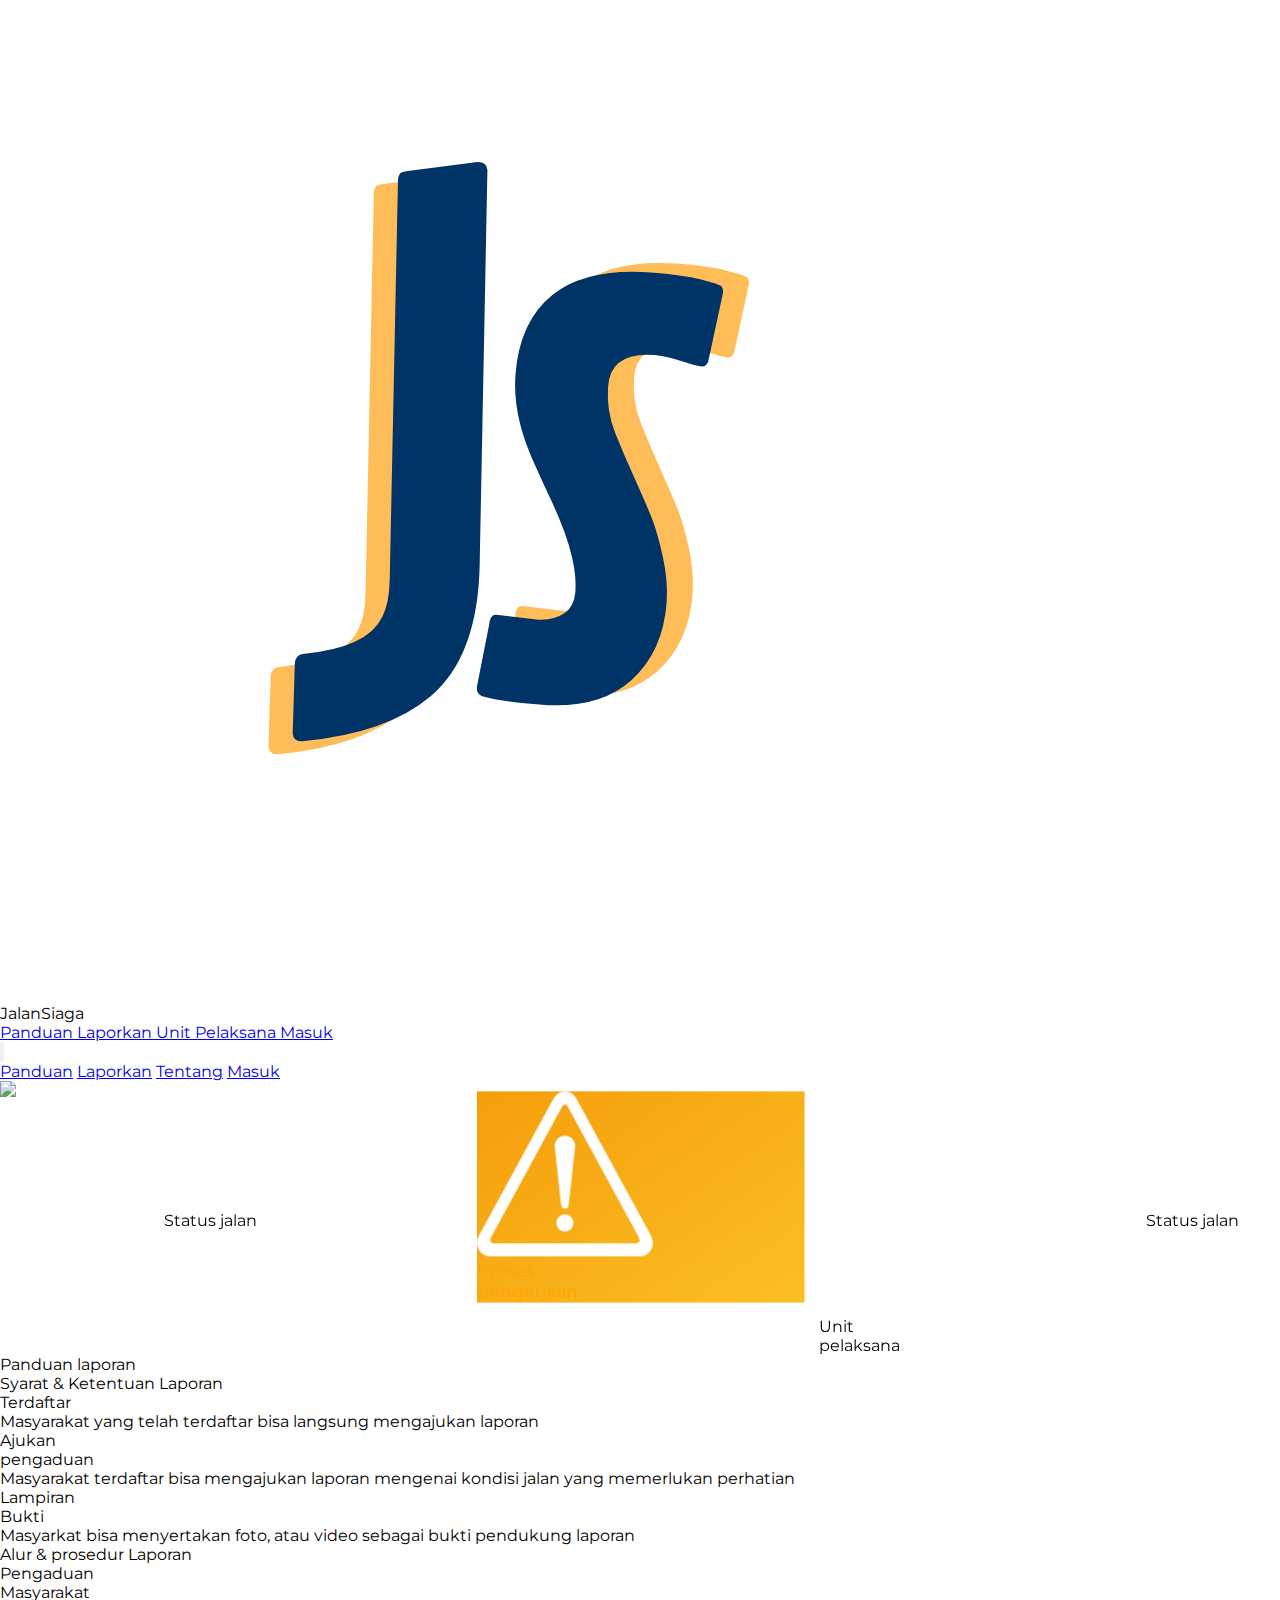
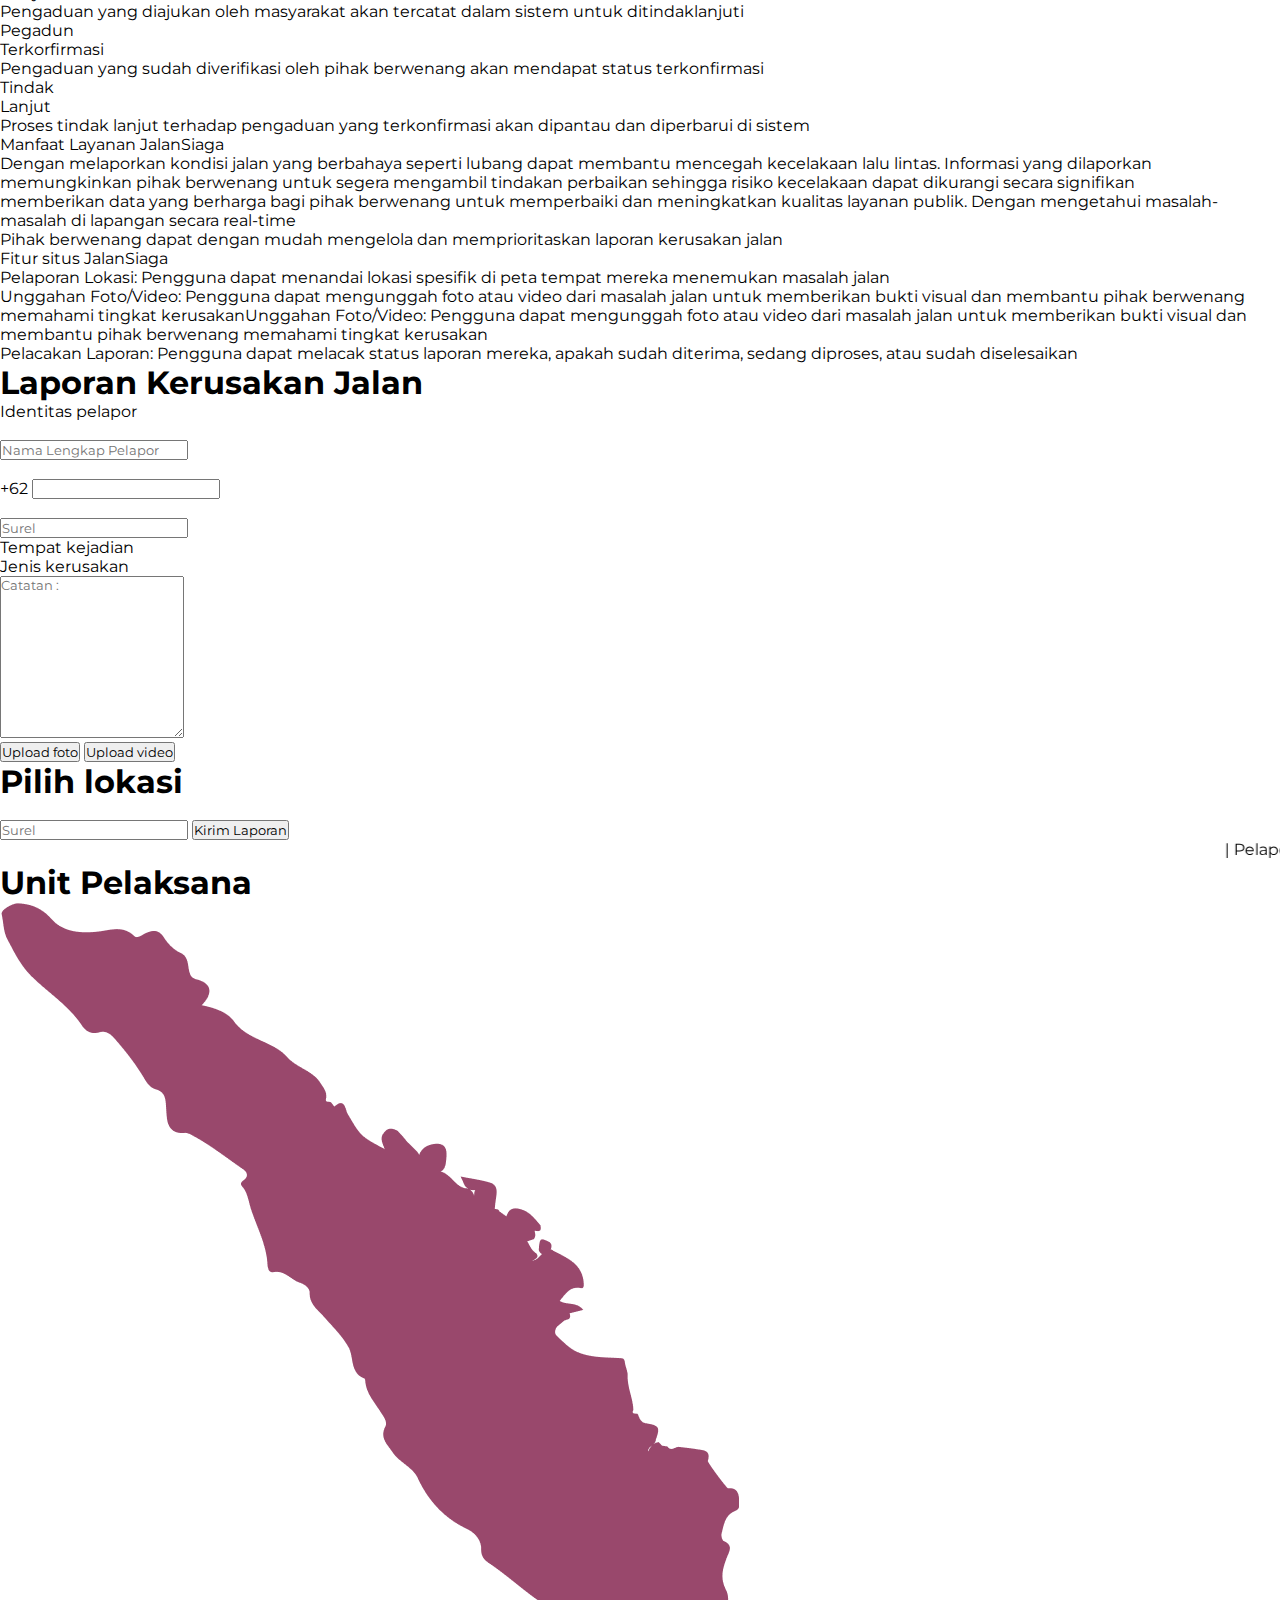
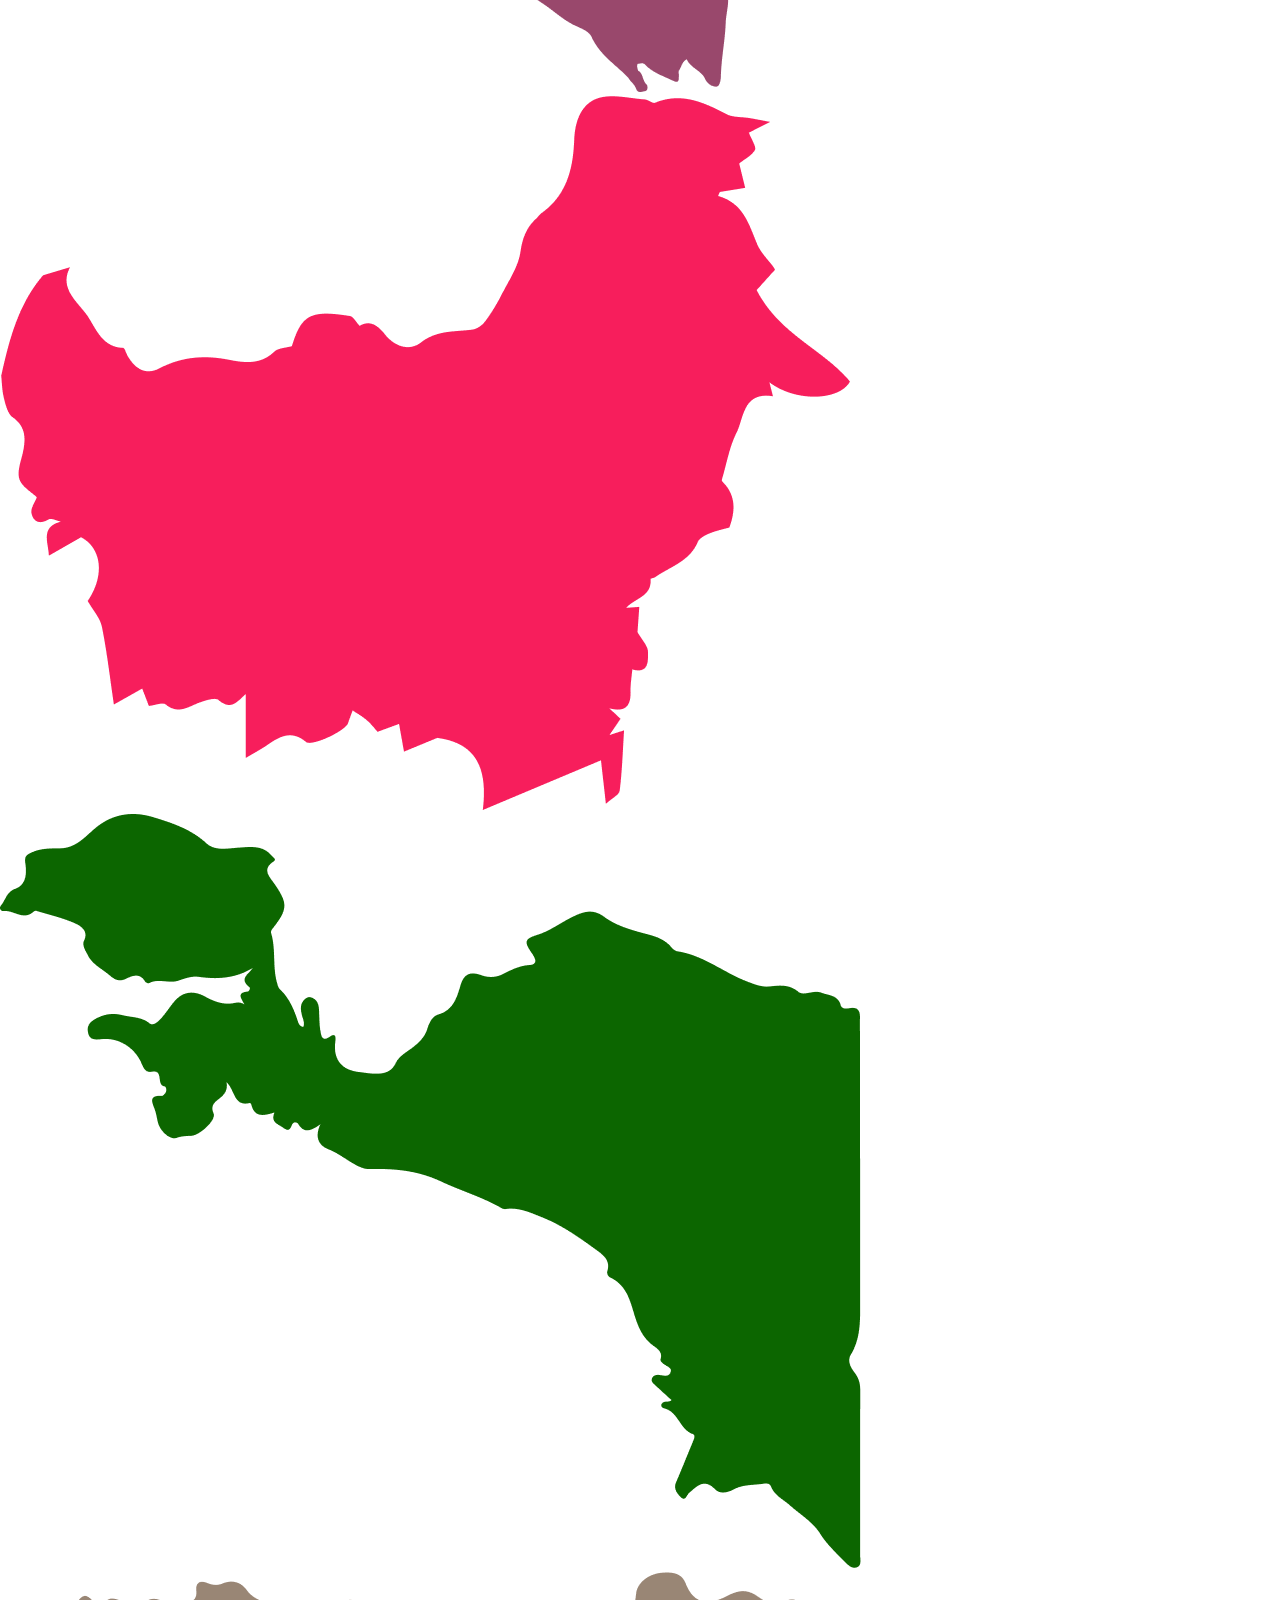
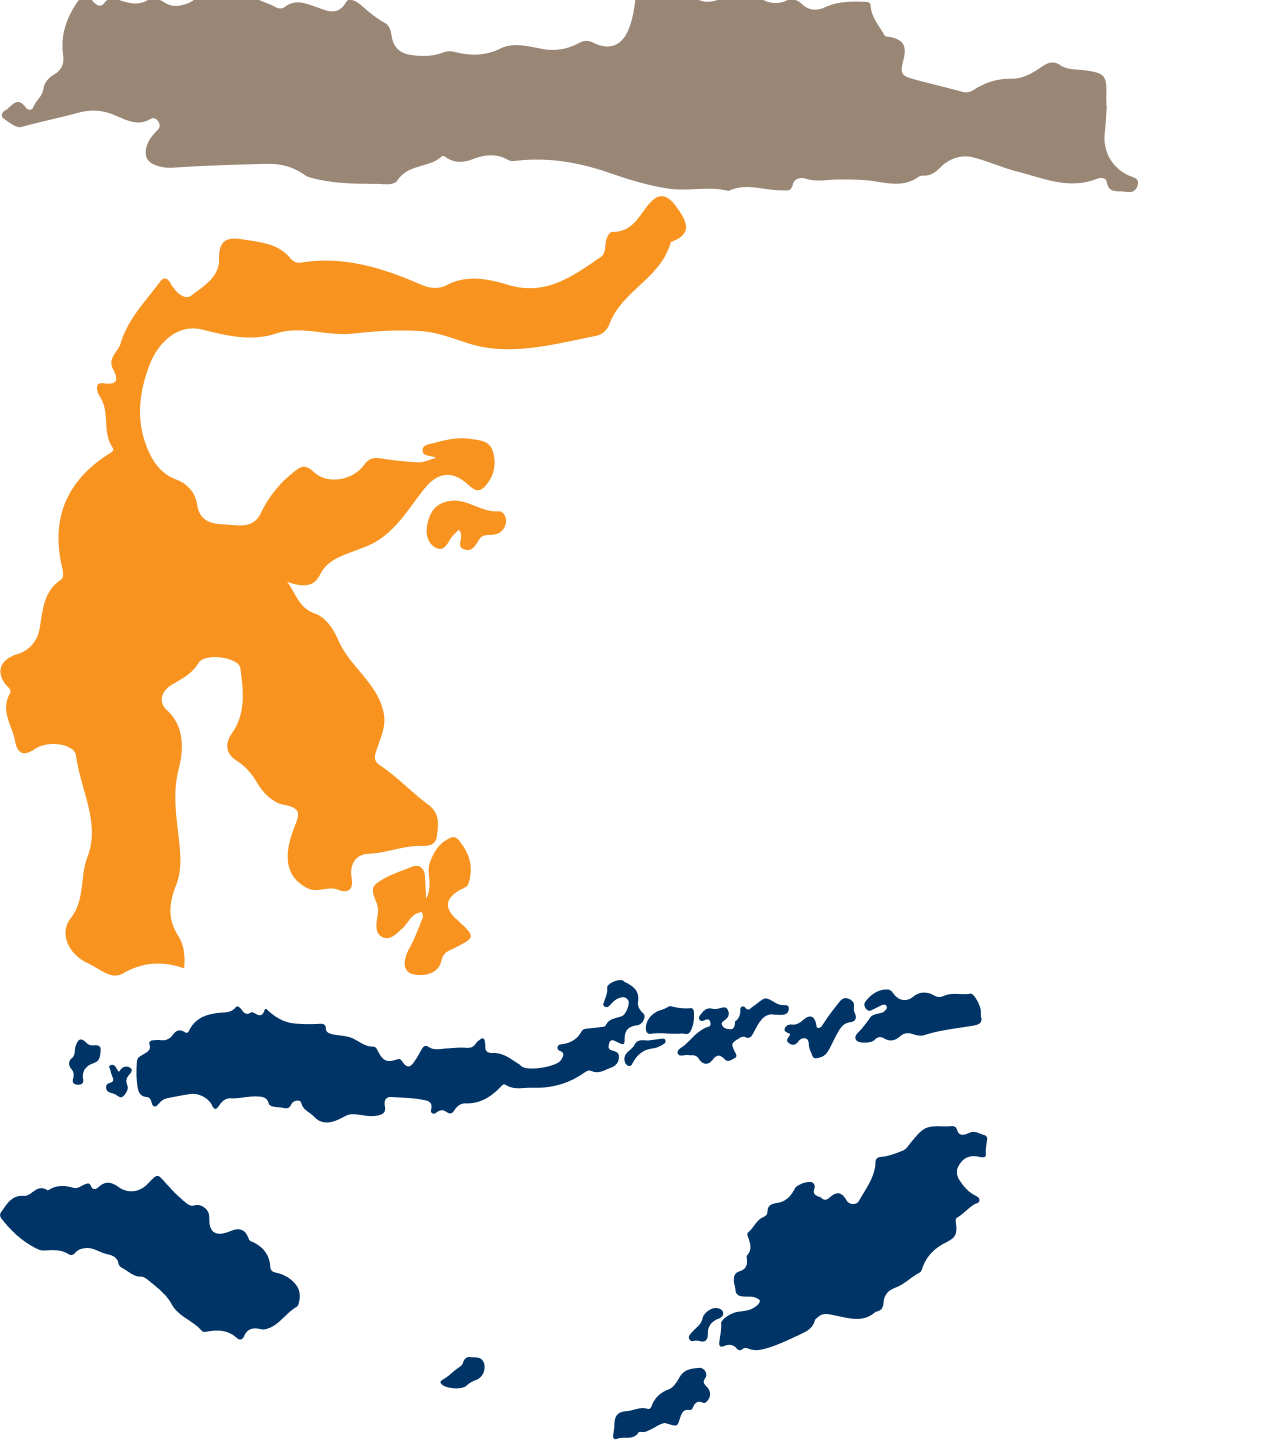
==== commit ed8b70db: "Add files via upload" ====
--- a/index.html
+++ b/index.html
@@ -1,392 +1,566 @@
 <!DOCTYPE html>
 <html lang="en">
-
-<head>
-	<meta charset="UTF-8" />
-	<meta name="viewport" content="width=device-width, initial-scale=1.0" />
-	<link rel="stylesheet" href="assets/style/style.css" />
-	<script src="assets/js/script.js"></script>
-	<script src="https://cdn.tailwindcss.com"></script>
-	<link href="https://unpkg.com/aos@2.3.1/dist/aos.css" rel="stylesheet" />
-	<script src="https://unpkg.com/aos@2.3.1/dist/aos.js"></script>
-	<link rel="icon" type="image/x-icon" href="assets/image/Logo.png" style="width: 50px" />
-	<link rel="stylesheet" href="https://unpkg.com/swiper/swiper-bundle.min.css" />
-	<title>JalanSiaga</title>
-</head>
-
-<body>
-	<!-- Loading -->
-	<div id="loading-screen" class="fixed inset-0 flex items-center justify-center bg-white z-50">
-		<img src="assets/image/Logo.png" class="w-28 h-28 img" data-aos="fade-up" />
-	</div>
-	<!-- End Loading -->
-
-	<!-- Navbar -->
-	<nav class="bg-[#1B1464] py-3 fixed top-0 w-full shadow-xl z-30">
-		<div class="container mx-auto flex justify-between items-center px-3 md:px-10">
-			<p class="text-3xl text-white font-extrabold">JalanSiaga</p>
-
-			<!-- Menu untuk layar lg ke atas -->
-			<div class="hidden lg:flex text-white italic text-md gap-5">
-				<a class="px-1 py-2 nav-link group" data-target="Panduan" href="#Panduan">
-					Panduan
-				</a>
-				<a class="px-1 py-2 nav-link group" data-target="Laporan" href="#Laporan">
-					Laporkan
-				</a>
-				<a class="px-1 py-2 nav-link group" data-target="Pelaksana" href="#Pelaksana">
-					Unit Pelaksana
-				</a>
-				<a class="px-1 py-2 nav-link group" data-target="masuk" href="auth/auth.html">
-					Masuk
-				</a>
-			</div>
-
-			<!-- Tombol hamburger untuk layar sm dan md -->
-			<div class="lg:hidden">
-				<button id="menu-btn" class="text-white focus:outline-none">
-					<svg xmlns="http://www.w3.org/2000/svg" fill="none" viewBox="0 0 24 24" stroke-width="2"
-						stroke="currentColor" class="w-8 h-8">
-						<path stroke-linecap="round" stroke-linejoin="round" d="M4 6h16M4 12h16M4 18h16" />
-					</svg>
-				</button>
-			</div>
-		</div>
-
-		<!-- Menu mobile untuk layar sm dan md (hidden by default) -->
-		<div id="mobile-menu" class="hidden lg:hidden flex-col items-center px-28">
-				<a data-target="Panduan" href="#Panduan" class="block text-white py-2 text-center nav-link">Panduan</a>
-				<a data-target="Laporan" href="#Laporan" class="block text-white py-2 text-center nav-link">Laporkan</a>
-				<a data-target="Pelaksana" href="#Pelaksana" class="block text-white py-2 text-center nav-link">Tentang</a>
-				<a data-target="auth" href="auth/auth.html" class="block text-white py-2 text-center nav-link">Masuk</a>
-		</div>
-	</nav>
-	<!-- End Navbar -->
-
-	<div id="content" class="sm:w-full w-[565px]">
-		<!-- Pelaporan -->
-		<section class="bg-[#1B1464] flex flex-col items-center">
-			<img src="assets/image/gambar.png" class="sm:w-full object-cover h-[80vh]" />
-			<div class="container mx-auto">
-				<div class="swiper-container w-full relative -top-10 z-10 overflow-hidden h-56">
-					<div class="swiper-wrapper">
-						<div class="swiper-slide justify-center items-center">
-							<div
-								class="card text-center h-40 bg-gray-600 rounded-lg justify-center items-center shadow-2xl">
-								<img src="assets/image/PP.png" alt="" class="w-28 h-28 mb-5 py-3 mx-auto" />
-								<p
-									class="bg-white px-3 h-20 rounded-lg sm:text-sm md:text-md lg:text-2xl font-bold py-2">
-									Proses <br />
-									pengerjaan
-								</p>
-							</div>
-						</div>
-						<div class="swiper-slide justify-center items-center">
-							<div
-								class="card text-center h-40 bg-gray-600 rounded-lg justify-center items-center shadow-2xl">
-								<img src="assets/image/UP.png" alt="" class="w-28 h-28 mb-5 py-3 mx-auto" />
-								<div class="content-card">
-									<p
-										class="bg-white px-3 h-20 rounded-lg sm:text-sm md:text-md lg:text-2xl font-bold py-2">
-										Unit <br />
-										pelaksana
-									</p>
-								</div>
-							</div>
-						</div>
-						<div class="swiper-slide justify-center items-center">
-							<div
-								class="card text-center h-40 bg-gray-600 rounded-lg justify-center items-center shadow-2xl">
-								<img src="assets/image/SJ.png" alt="" class="w-28 h-28 mb-5 py-3 mx-auto" />
-								<p
-									class="bg-white px-3 h-20 rounded-lg sm:text-sm md:text-md lg:text-2xl font-bold py-2">
-									Status jalan
-								</p>
-							</div>
-						</div>
-						<div class="swiper-slide justify-center items-center">
-							<div
-								class="card text-center h-40 bg-gray-600 rounded-lg justify-center items-center shadow-2xl">
-								<img src="assets/image/PP2.png" alt="" class="w-28 h-28 mb-5 py-3 mx-auto" />
-								<p
-									class="bg-white px-3 h-20 rounded-lg sm:text-sm md:text-md lg:text-2xl font-bold py-2">
-									Projek <br />
-									pembangunan
-								</p>
-							</div>
-						</div>
-						<div class="swiper-slide justify-center items-center">
-							<div
-								class="card text-center h-40 bg-gray-600 rounded-lg justify-center items-center shadow-2xl">
-								<img src="assets/image/P.png" alt="" class="w-24 h-28 mb-5 py-3 mx-auto" />
-								<p
-									class="bg-white px-3 h-20 rounded-lg sm:text-sm md:text-md lg:text-2xl font-bold py-2">
-									Pengaduan
-								</p>
-							</div>
-						</div>
-						<div class="swiper-slide justify-center items-center">
-							<div
-								class="card text-center h-40 bg-gray-600 rounded-lg justify-center items-center shadow-2xl">
-								<img src="assets/image/SJ.png" alt="" class="w-28 h-28 mb-5 py-3 mx-auto" />
-								<p
-									class="bg-white px-3 h-20 rounded-lg sm:text-sm md:text-md lg:text-2xl font-bold py-2">
-									Status jalan
-								</p>
-							</div>
-						</div>
-					</div>
-				</div>
-			</div>
-		</section>
-		<!-- End Pelaporan -->
-
-		<!-- Panduan Laporan -->
-		<section class="bg-slate-200 pb-8 w-full" id="Panduan">
-			<p class="text-3xl font-semibold italic bg-[#1B1464] text-white py-5 text-center">
-				Panduan laporan
-			</p>
-			<div class="container mx-auto grid lg:grid-cols-2 sm:grid-cols-1 sm:px-7 md:px-10 px-2">
-				<div class="content mt-3">
-					<p class="text-2xl italic">Syarat & Ketentuan Laporan</p>
-					<div class="columns-3 mt-3 relative cursor-pointer">
-						<div
-							class="card bg-[#F7931E] text-white hover:bg-white hover:text-black rounded-xl py-[127px] group shadow-lg">
-							<p
-								class="absolute text-lg group-hover:top-20 text-center top-28 font-bold lg:w-48 md:w-56 sm:w-[190px] w-[170px]">
-								Terdaftar
-							</p>
-							<p
-								class="opacity-0 group-hover:opacity-100 duration-300 absolute font-normal text-sm text-center group-hover:top-32 lg:w-48 md:w-[227px] sm:w-[185px] w-[170px]">
-								Masyarakat yang telah terdaftar bisa langsung mengajukan
-								laporan
-							</p>
-						</div>
-						<div
-							class="card bg-[#F7931E] text-white hover:bg-white hover:text-black rounded-xl py-[127px] group shadow-lg">
-							<p
-								class="absolute text-lg group-hover:top-14 text-center top-24 font-bold lg:w-48 md:w-56 sm:w-[190px] w-[170px]">
-								Ajukan <br />pengaduan<br /><br />
-							</p>
-							<p
-								class="opacity-0 group-hover:opacity-100 duration-300 absolute font-normal text-sm text-center group-hover:top-32 lg:w-48 md:w-[227px] sm:w-[185px] w-[170px]">
-								Masyarakat terdaftar bisa mengajukan laporan mengenai kondisi
-								jalan yang memerlukan perhatian
-							</p>
-						</div>
-						<div
-							class="card bg-[#F7931E] text-white hover:bg-white hover:text-black rounded-xl py-[127px] group shadow-lg">
-							<p
-								class="absolute text-lg group-hover:top-14 text-center top-24 font-bold lg:w-48 md:w-56 sm:w-[190px] w-[170px]">
-								Lampiran <br />Bukti<br /><br />
-							</p>
-							<p
-								class="opacity-0 group-hover:opacity-100 duration-300 absolute font-normal text-sm text-center group-hover:top-32 lg:w-48 md:w-[227px] sm:w-[185px] w-[170px]">
-								Masyarkat bisa menyertakan foto, atau video sebagai bukti
-								pendukung laporan
-							</p>
-						</div>
-					</div>
-
-					<p class="text-2xl italic mt-5">Alur & Prosedur Laporan</p>
-					<div class="columns-3 mt-3 relative cursor-pointer">
-						<div
-							class="card bg-[#F7931E] text-white hover:bg-white hover:text-black rounded-xl py-[127px] group shadow-lg">
-							<p
-								class="absolute text-lg group-hover:top-14 text-center top-24 font-bold lg:w-48 md:w-56 sm:w-[190px] w-[170px]">
-								Pengaduan <br />Masyarakat<br /><br />
-							</p>
-							<p
-								class="opacity-0 group-hover:opacity-100 duration-300 absolute font-normal text-sm text-center group-hover:top-32 lg:w-48 md:w-[227px] sm:w-[185px] w-[170px]">
-								Pengaduan yang diajukan oleh masyarakat akan tercatat dalam
-								sistem untuk ditindaklanjuti
-							</p>
-						</div>
-						<div
-							class="card bg-[#F7931E] text-white hover:bg-white hover:text-black rounded-xl py-[127px] group shadow-lg">
-							<p
-								class="absolute text-lg group-hover:top-14 text-center top-24 font-bold lg:w-48 md:w-56 sm:w-[190px] w-[170px]">
-								Pegadun <br />Terkorfirmasi<br /><br />
-							</p>
-							<p
-								class="opacity-0 group-hover:opacity-100 duration-300 absolute font-normal text-sm text-center group-hover:top-32 lg:w-48 md:w-[227px] sm:w-[185px] w-[170px]">
-								Pengaduan yang sudah diverifikasi oleh pihak berwenang akan
-								mendapat status terkonfirmasi
-							</p>
-						</div>
-						<div
-							class="card bg-[#F7931E] text-white hover:bg-white hover:text-black rounded-xl py-[127px] group shadow-lg">
-							<p
-								class="absolute text-lg group-hover:top-14 text-center top-24 font-bold lg:w-48 md:w-56 sm:w-[190px] w-[170px]">
-								Tindak <br />Lanjut<br /><br />
-							</p>
-							<p
-								class="opacity-0 group-hover:opacity-100 duration-300 absolute font-normal text-sm text-center group-hover:top-32 lg:w-48 md:w-[227px] sm:w-[185px] w-[170px]">
-								Proses tindak lanjut terhadap pengaduan yang terkonfirmasi
-								akan dipantau dan diperbarui di sistem
-							</p>
-						</div>
-					</div>
-				</div>
-
-				<div class="mx-5 mt-3">
-					<p class="text-2xl italic sm:mt-8">
-						Manfaat Layanan
-						<span class="font-bold text-gray-500">JalanSiaga</span>
-					</p>
-					<div class="ms-6">
-						<ul class="list-disc">
-							<li>
-								Dengan melaporkan kondisi jalan yang berbahaya seperti lubang
-								dapat membantu mencegah kecelakaan lalu lintas. Informasi yang
-								dilaporkan memungkinkan pihak berwenang untuk segera mengambil
-								tindakan perbaikan sehingga risiko kecelakaan dapat dikurangi
-								secara signifikan
-							</li>
-							<li>
-								memberikan data yang berharga bagi pihak berwenang untuk
-								memperbaiki dan meningkatkan kualitas layanan publik. Dengan
-								mengetahui masalah-masalah di lapangan secara real-time
-							</li>
-							<li>
-								Pihak berwenang dapat dengan mudah mengelola dan
-								memprioritaskan laporan kerusakan jalan
-							</li>
-						</ul>
-					</div>
-
-					<p class="text-2xl italic lg:mt-5 sm:mt-8">
-						Fitur situs
-						<span class="font-bold text-gray-500">JalanSiaga</span>
-					</p>
-					<div class="ms-6">
-						<ul class="list-disc">
-							<li>
-								Pelaporan Lokasi: Pengguna dapat menandai lokasi spesifik di
-								peta tempat mereka menemukan masalah jalan
-							</li>
-							<li>
-								Unggahan Foto/Video: Pengguna dapat mengunggah foto atau video
-								dari masalah jalan untuk memberikan bukti visual dan membantu
-								pihak berwenang memahami tingkat kerusakanUnggahan Foto/Video:
-								Pengguna dapat mengunggah foto atau video dari masalah jalan
-								untuk memberikan bukti visual dan membantu pihak berwenang
-								memahami tingkat kerusakan
-							</li>
-							<li>
-								Pelacakan Laporan: Pengguna dapat melacak status laporan
-								mereka, apakah sudah diterima, sedang diproses, atau sudah
-								diselesaikan
-							</li>
-						</ul>
-					</div>
-				</div>
-			</div>
-		</section>
-		<!-- End Panduan Pelaporan -->
-
-		<section class="bg-[#1B1464] py-8 container mx-auto w-full" id="Laporan">
-			<h1 class="text-white text-center text-3xl italic">
-				Laporan Kerusakan Jalan
-			</h1>
-			<div class="container mx-auto sm:w-[90%] mt-5 px-2 sm:px-0">
-				<div class="bg-white rounded-xl px-8 lg:py-8 h-[900px] sm:h-auto sm:py-24 grid grid-cols-1 sm:grid-cols-1 lg:grid-cols-2 mt-0">
-					<div class="">
-						<p for="" class="text-md text-[#1B1464] font-bold sm:mt-3 mt-7">
-							Identitas pelapor
-						</p>
-						<br />
-						<input type="text" placeholder="Nama Lengkap Pelapor"
-							class="outline-none border-b-2 border-slate-900 w-full" />
-						<br />
-						<br />
-						<label for="">+62</label>
-						<input type="number"
-							class="outline-none border-b-2 w-[93%] lg:w-[93%] md:w-[94%] sm:w-[93%] border-slate-900" />
-						<br />
-						<br />
-						<input type="text" class="outline-none border-b-2 w-[100%] sm:w-full border-slate-900"
-							placeholder="Surel" />
-						<br />
-						<!-- <div class="absolute inset-0 flex items-center justify-center">
+  <head>
+    <meta charset="UTF-8" />
+    <meta name="viewport" content="width=device-width, initial-scale=1.0" />
+    <link rel="stylesheet" href="assets/style/style.css" />
+    <script src="assets/js/script.js"></script>
+    <script src="https://cdn.tailwindcss.com"></script>
+    <link href="https://unpkg.com/aos@2.3.1/dist/aos.css" rel="stylesheet" />
+    <script src="https://unpkg.com/aos@2.3.1/dist/aos.js"></script>
+    <link
+      rel="icon"
+      type="image/x-icon"
+      href="assets/image/Logo.png"
+      style="width: 50px"
+    />
+    <link
+      rel="stylesheet"
+      href="https://unpkg.com/swiper/swiper-bundle.min.css"
+    />
+    <title>JalanSiaga</title>
+  </head>
+
+  <body>
+    <!-- Loading -->
+    <div
+      id="loading-screen"
+      class="fixed inset-0 flex items-center justify-center bg-white z-50"
+    >
+      <img
+        src="assets/image/Logo.png"
+        class="w-28 h-28 img"
+        data-aos="fade-up"
+      />
+    </div>
+    <!-- End Loading -->
+
+    <!-- Navbar -->
+    <nav class="bg-[#1B1464] py-3 fixed top-0 w-full shadow-xl z-30">
+      <div
+        class="container mx-auto flex justify-between items-center px-3 md:px-10"
+      >
+        <p class="text-3xl text-white font-extrabold">JalanSiaga</p>
+
+        <!-- Menu untuk layar lg ke atas -->
+        <div class="hidden lg:flex text-white italic text-md gap-5">
+          <a
+            class="px-1 py-2 nav-link group"
+            data-target="Panduan"
+            href="#Panduan"
+          >
+            Panduan
+          </a>
+          <a
+            class="px-1 py-2 nav-link group"
+            data-target="Laporan"
+            href="#Laporan"
+          >
+            Laporkan
+          </a>
+          <a
+            class="px-1 py-2 nav-link group"
+            data-target="Pelaksana"
+            href="#Pelaksana"
+          >
+            Unit Pelaksana
+          </a>
+          <a
+            class="px-1 py-2 nav-link group"
+            data-target="masuk"
+            href="auth/auth.html"
+          >
+            Masuk
+          </a>
+        </div>
+
+        <!-- Tombol hamburger untuk layar sm dan md -->
+        <div class="lg:hidden">
+          <button id="menu-btn" class="text-white focus:outline-none">
+            <svg
+              xmlns="http://www.w3.org/2000/svg"
+              fill="none"
+              viewBox="0 0 24 24"
+              stroke-width="2"
+              stroke="currentColor"
+              class="w-8 h-8"
+            >
+              <path
+                stroke-linecap="round"
+                stroke-linejoin="round"
+                d="M4 6h16M4 12h16M4 18h16"
+              />
+            </svg>
+          </button>
+        </div>
+      </div>
+
+      <!-- Menu mobile untuk layar sm dan md (hidden by default) -->
+      <div
+        id="mobile-menu"
+        class="hidden lg:hidden flex-col items-center px-28"
+      >
+        <a
+          data-target="Panduan"
+          href="#Panduan"
+          class="block text-white py-2 text-center nav-link"
+          >Panduan</a
+        >
+        <a
+          data-target="Laporan"
+          href="#Laporan"
+          class="block text-white py-2 text-center nav-link"
+          >Laporkan</a
+        >
+        <a
+          data-target="Pelaksana"
+          href="#Pelaksana"
+          class="block text-white py-2 text-center nav-link"
+          >Tentang</a
+        >
+        <a
+          data-target="auth"
+          href="auth/auth.html"
+          class="block text-white py-2 text-center nav-link"
+          >Masuk</a
+        >
+      </div>
+    </nav>
+    <!-- End Navbar -->
+
+    <div id="content" class="sm:w-full w-[565px]">
+      <!-- Pelaporan -->
+      <section class="bg-[#1B1464] flex flex-col items-center">
+        <img
+          src="assets/image/gambar.png"
+          class="sm:w-full object-cover h-[80vh]"
+        />
+        <div class="container mx-auto">
+          <div
+            class="swiper-container w-full relative -top-10 z-10 overflow-hidden h-56"
+          >
+            <div class="swiper-wrapper">
+              <div class="swiper-slide justify-center items-center">
+                <div
+                  class="card text-center h-40 bg-gray-600 rounded-lg justify-center items-center shadow-2xl"
+                >
+                  <img
+                    src="assets/image/PP.png"
+                    alt=""
+                    class="w-28 h-28 mb-5 py-3 mx-auto"
+                  />
+                  <p
+                    class="bg-white px-3 h-20 rounded-lg sm:text-sm md:text-md lg:text-2xl font-bold py-2"
+                  >
+                    Proses <br />
+                    pengerjaan
+                  </p>
+                </div>
+              </div>
+              <div class="swiper-slide justify-center items-center">
+                <div
+                  class="card text-center h-40 bg-gray-600 rounded-lg justify-center items-center shadow-2xl"
+                >
+                  <img
+                    src="assets/image/UP.png"
+                    alt=""
+                    class="w-28 h-28 mb-5 py-3 mx-auto"
+                  />
+                  <div class="content-card">
+                    <p
+                      class="bg-white px-3 h-20 rounded-lg sm:text-sm md:text-md lg:text-2xl font-bold py-2"
+                    >
+                      Unit <br />
+                      pelaksana
+                    </p>
+                  </div>
+                </div>
+              </div>
+              <div class="swiper-slide justify-center items-center">
+                <div
+                  class="card text-center h-40 bg-gray-600 rounded-lg justify-center items-center shadow-2xl"
+                >
+                  <img
+                    src="assets/image/SJ.png"
+                    alt=""
+                    class="w-28 h-28 mb-5 py-3 mx-auto"
+                  />
+                  <p
+                    class="bg-white px-3 h-20 rounded-lg sm:text-sm md:text-md lg:text-2xl font-bold py-2"
+                  >
+                    Status jalan
+                  </p>
+                </div>
+              </div>
+              <div class="swiper-slide justify-center items-center">
+                <div
+                  class="card text-center h-40 bg-gray-600 rounded-lg justify-center items-center shadow-2xl"
+                >
+                  <img
+                    src="assets/image/PP2.png"
+                    alt=""
+                    class="w-28 h-28 mb-5 py-3 mx-auto"
+                  />
+                  <p
+                    class="bg-white px-3 h-20 rounded-lg sm:text-sm md:text-md lg:text-2xl font-bold py-2"
+                  >
+                    Projek <br />
+                    pembangunan
+                  </p>
+                </div>
+              </div>
+              <div class="swiper-slide justify-center items-center">
+                <div
+                  class="card text-center h-40 bg-gray-600 rounded-lg justify-center items-center shadow-2xl"
+                >
+                  <img
+                    src="assets/image/P.png"
+                    alt=""
+                    class="w-24 h-28 mb-5 py-3 mx-auto"
+                  />
+                  <p
+                    class="bg-white px-3 h-20 rounded-lg sm:text-sm md:text-md lg:text-2xl font-bold py-2"
+                  >
+                    Pengaduan
+                  </p>
+                </div>
+              </div>
+              <div class="swiper-slide justify-center items-center">
+                <div
+                  class="card text-center h-40 bg-gray-600 rounded-lg justify-center items-center shadow-2xl"
+                >
+                  <img
+                    src="assets/image/SJ.png"
+                    alt=""
+                    class="w-28 h-28 mb-5 py-3 mx-auto"
+                  />
+                  <p
+                    class="bg-white px-3 h-20 rounded-lg sm:text-sm md:text-md lg:text-2xl font-bold py-2"
+                  >
+                    Status jalan
+                  </p>
+                </div>
+              </div>
+            </div>
+          </div>
+        </div>
+      </section>
+      <!-- End Pelaporan -->
+
+      <!-- Panduan Laporan -->
+      <section class="bg-slate-200 pb-8 w-full" id="Panduan">
+        <p
+          class="text-3xl font-semibold italic bg-[#1B1464] text-white py-5 text-center"
+        >
+          Panduan laporan
+        </p>
+        <div class="content container mx-auto sm:px-7 md:px-10 px-2">
+          <div class="grid lg:grid-cols-2 sm:grid-cols-1">
+            <div class="grid sm:grid-rows-2">
+              <p class="text-2xl italic mt-5">Syarat & Ketentuan Laporan</p>
+              <div class="gap-3 grid grid-cols-3 h-[250px] lg:-mt-28 sm:-mt-24">
+                <div
+                  class="card bg-[#F7931E] hover:bg-white flex flex-col group rounded-2xl px-2 py-2 text-center text-white justify-center items-center shadow-lg cursor-pointer"
+                >
+                  <p class="block font-bold group-hover:text-black">
+                    Terdaftar
+                  </p>
+                  <p
+                    class="hidden group-hover:block mt-3 group-hover:text-black"
+                  >
+                    Masyarakat yang telah terdaftar bisa langsung mengajukan
+                    laporan
+                  </p>
+                </div>
+                <div
+                  class="card bg-[#F7931E] hover:bg-white flex flex-col group rounded-2xl px-2 py-2 text-center text-white justify-center items-center shadow-lg cursor-pointer"
+                >
+                  <p class="block font-bold group-hover:text-black">
+                    Ajukan <br />pengaduan
+                  </p>
+                  <p
+                    class="hidden group-hover:block mt-3 group-hover:text-black"
+                  >
+                    Masyarakat terdaftar bisa mengajukan laporan mengenai
+                    kondisi jalan yang memerlukan perhatian
+                  </p>
+                </div>
+                <div
+                  class="card bg-[#F7931E] hover:bg-white flex flex-col group rounded-2xl px-2 py-2 text-center text-white justify-center items-center shadow-lg cursor-pointer"
+                >
+                  <p class="block font-bold group-hover:text-black">
+                    Lampiran <br />Bukti
+                  </p>
+                  <p
+                    class="hidden group-hover:block mt-3 group-hover:text-black"
+                  >
+                    Masyarkat bisa menyertakan foto, atau video sebagai bukti
+                    pendukung laporan
+                  </p>
+                </div>
+              </div>
+
+			  <p class="text-2xl italic lg:-mt-5 sm:mt-3 mt-2">Alur & prosedur Laporan</p>
+              <div class="gap-3 grid grid-cols-3 h-[250px] mt-2">
+                <div
+                  class="card bg-[#F7931E] hover:bg-white flex flex-col group rounded-2xl px-2 py-2 text-center text-white justify-center items-center shadow-lg cursor-pointer"
+                >
+                  <p class="block font-bold group-hover:text-black">
+                    Pengaduan <br />Masyarakat
+                  </p>
+                  <p
+                    class="hidden group-hover:block mt-3 group-hover:text-black"
+                  >
+				  Pengaduan yang diajukan oleh masyarakat akan tercatat dalam
+				  sistem untuk ditindaklanjuti
+                  </p>
+                </div>
+                <div
+                  class="card bg-[#F7931E] hover:bg-white flex flex-col group rounded-2xl px-2 py-2 text-center text-white justify-center items-center shadow-lg cursor-pointer"
+                >
+                  <p class="block font-bold group-hover:text-black">
+					Pegadun <br />Terkorfirmasi
+                  </p>
+                  <p
+                    class="hidden group-hover:block mt-3 group-hover:text-black"
+                  >
+				  Pengaduan yang sudah diverifikasi oleh pihak berwenang akan
+				  mendapat status terkonfirmasi
+                  </p>
+                </div>
+                <div
+                  class="card bg-[#F7931E] hover:bg-white flex flex-col group rounded-2xl px-2 py-2 text-center text-white justify-center items-center shadow-lg cursor-pointer"
+                >
+                  <p class="block font-bold group-hover:text-black">
+					Tindak <br />Lanjut
+                  </p>
+                  <p
+                    class="hidden group-hover:block mt-3 group-hover:text-black"
+                  >
+				  Proses tindak lanjut terhadap pengaduan yang terkonfirmasi
+				  akan dipantau dan diperbarui di sistem
+                  </p>
+                </div>
+              </div>
+            </div>
+
+            <div class="mx-5">
+              <p class="text-2xl italic sm:mt-5 mt-3">
+                Manfaat Layanan
+                <span class="font-bold text-gray-500">JalanSiaga</span>
+              </p>
+              <div class="ms-6">
+                <ul class="list-disc">
+                  <li>
+                    Dengan melaporkan kondisi jalan yang berbahaya seperti
+                    lubang dapat membantu mencegah kecelakaan lalu lintas.
+                    Informasi yang dilaporkan memungkinkan pihak berwenang untuk
+                    segera mengambil tindakan perbaikan sehingga risiko
+                    kecelakaan dapat dikurangi secara signifikan
+                  </li>
+                  <li>
+                    memberikan data yang berharga bagi pihak berwenang untuk
+                    memperbaiki dan meningkatkan kualitas layanan publik. Dengan
+                    mengetahui masalah-masalah di lapangan secara real-time
+                  </li>
+                  <li>
+                    Pihak berwenang dapat dengan mudah mengelola dan
+                    memprioritaskan laporan kerusakan jalan
+                  </li>
+                </ul>
+              </div>
+
+              <p class="text-2xl italic sm:mt-8">
+                Fitur situs
+                <span class="font-bold text-gray-500">JalanSiaga</span>
+              </p>
+              <div class="ms-6">
+                <ul class="list-disc">
+                  <li>
+                    Pelaporan Lokasi: Pengguna dapat menandai lokasi spesifik di
+                    peta tempat mereka menemukan masalah jalan
+                  </li>
+                  <li>
+                    Unggahan Foto/Video: Pengguna dapat mengunggah foto atau
+                    video dari masalah jalan untuk memberikan bukti visual dan
+                    membantu pihak berwenang memahami tingkat kerusakanUnggahan
+                    Foto/Video: Pengguna dapat mengunggah foto atau video dari
+                    masalah jalan untuk memberikan bukti visual dan membantu
+                    pihak berwenang memahami tingkat kerusakan
+                  </li>
+                  <li>
+                    Pelacakan Laporan: Pengguna dapat melacak status laporan
+                    mereka, apakah sudah diterima, sedang diproses, atau sudah
+                    diselesaikan
+                  </li>
+                </ul>
+              </div>
+            </div>
+          </div>
+        </div>
+      </section>
+      <!-- End Panduan Pelaporan -->
+
+      <section class="bg-[#1B1464] py-8 container mx-auto w-full" id="Laporan">
+        <h1 class="text-white text-center text-3xl italic">
+          Laporan Kerusakan Jalan
+        </h1>
+        <div class="container mx-auto sm:w-[90%] mt-5 px-2 sm:px-0">
+          <div
+            class="bg-white rounded-xl px-8 lg:py-8 h-[900px] sm:h-auto sm:py-24 grid grid-cols-1 sm:grid-cols-1 lg:grid-cols-2 mt-0"
+          >
+            <div class="">
+              <p for="" class="text-md text-[#1B1464] font-bold sm:mt-3 mt-7">
+                Identitas pelapor
+              </p>
+              <br />
+              <input
+                type="text"
+                placeholder="Nama Lengkap Pelapor"
+                class="outline-none border-b-2 border-slate-900 w-full"
+              />
+              <br />
+              <br />
+              <label for="">+62</label>
+              <input
+                type="number"
+                class="outline-none border-b-2 w-[93%] lg:w-[93%] md:w-[94%] sm:w-[93%] border-slate-900"
+              />
+              <br />
+              <br />
+              <input
+                type="text"
+                class="outline-none border-b-2 w-[100%] sm:w-full border-slate-900"
+                placeholder="Surel"
+              />
+              <br />
+              <!-- <div class="absolute inset-0 flex items-center justify-center">
 		  <div class="h-full w-px bg-slate-900"></div>
 		</div> -->
-						<p class="text-md text-[#1B1464] font-bold mt-5">
-							Tempat kejadian
-						</p>
-						<p class="color-slate-200">Jenis kerusakan</p>
-						<textarea name="" id="" rows="10"
-							class="border-2 border-slate-900 rounded-xl px-3 py-3 w-full" placeholder="Catatan :"></textarea>
-						<div class="files mt-3 flex gap-3">
-							<button class="px-10 py-2 bg-[#1b1464] text-white rounded-lg">
-								Upload foto
-							</button>
-							<button class="px-10 py-2 bg-[#1b1464] text-white rounded-lg">
-								Upload video
-							</button>
-						</div>
-					</div>
-					
-					<div class="px-5 lg:mt-0 sm:mt-5 -mt-32">
-						<div
-							class="px-5 py-5 h-[50%] sm:h-[85%] lg:w-[105%] sm:w-[100%] bg-[#F7931E] rounded-xl flex justify-center items-center">
-							<h1 class="text-white font-bold">
-								<i class="fa-solid fa-location-crosshairs fa-xl" style="color: #ffffff"></i>
-								Pilih lokasi
-							</h1>
-						</div>
-						<br />
-						<div class="flex">
-							<input type="text"
-								class="outline-none border-b-2 lg:w-[60%] md:w-[73%] sm:w-[60%] w-[70%] border-slate-900"
-								placeholder="Surel" />
-							<button
-								class="lg:px-10 py-2 bg-[#1b1464] text-white rounded-lg w-[200px] px-3 lg:w-56 lg:-mr-8 md:px-5 sm:px-9">
-								Kirim Laporan
-							</button>
-						</div>
-					</div>
-				</div>
-			</div>
-		
-			<div class="flex justify-center px-2 sm:px-9">
-				<marquee
-					class="text-sm font-semibold text-[#1B1464] py-3 w-full mt-5 bg-white border border-gray-300 rounded-lg shadow-lg">
-					| Pelaporan kerusakan jalan 128 | Laporan terkonfirmasi 80 |
-					Pengunjung situs 17801 |
-				</marquee>
-			</div>
-		</section>
-
-		<section class="bg-[#E9ECF0] container mx-auto px-8 py-5" id="Pelaksana">
-			<h1 class="text-[#F7931E] text-center text-3xl italic font-semibold">
-				Unit Pelaksana
-			</h1>
-
-			<div class="mt-5 grid grid-cols-3 gap-5 mx-auto">
-				<div class="bg-white lg:h-80 sm:h-52 h-[150px] flex justify-center items-center">
-					<img src="assets/image/image 1.png" alt="" class="lg:w-[200px] sm:w-[120px] w-[100px]" />
-				</div>
-				<div class="bg-white lg:h-80 sm:h-52 h-[150px] flex justify-center items-center">
-					<img src="assets/image/image 2.png" alt="" class="lg:w-[200px] sm:w-[120px] w-[100px]" />
-				</div>
-				<div class="bg-white lg:h-80 sm:h-52 h-[150px] flex justify-center items-center">
-					<img src="assets/image/image 3.png" alt="" class="lg:w-[200px] sm:w-[120px] w-[100px]" />
-				</div>
-				<div class="bg-white lg:h-80 sm:h-52 h-[150px] flex justify-center items-center">
-					<img src="assets/image/image 4.png" alt="" class="lg:w-[200px] sm:w-[120px] w-[100px]" />
-				</div>
-				<div class="bg-white lg:h-80 sm:h-52 h-[150px] flex justify-center items-center">
-					<img src="assets/image/image 5.png" alt="" class="lg:w-[200px] sm:w-[120px] w-[100px]" />
-				</div>
-				<div class="bg-white lg:h-80 sm:h-52 h-[150px] flex justify-center items-center">
-					<img src="assets/image/image 6.png" alt="" class="lg:w-[200px] sm:w-[120px] w-[100px]" />
-				</div>
-			</div>
-		</section>
-	</div>
-	<script src="https://unpkg.com/swiper/swiper-bundle.min.js"></script>
-	<script src="assets/js/script.js"></script>
-</body>
-
-</html>+              <p class="text-md text-[#1B1464] font-bold mt-5">
+                Tempat kejadian
+              </p>
+              <p class="color-slate-200">Jenis kerusakan</p>
+              <textarea
+                name=""
+                id=""
+                rows="10"
+                class="border-2 border-slate-900 rounded-xl px-3 py-3 w-full"
+                placeholder="Catatan :"
+              ></textarea>
+              <div class="files mt-3 flex gap-3">
+                <button class="px-10 py-2 bg-[#1b1464] text-white rounded-lg">
+                  Upload foto
+                </button>
+                <button class="px-10 py-2 bg-[#1b1464] text-white rounded-lg">
+                  Upload video
+                </button>
+              </div>
+            </div>
+
+            <div class="px-5 lg:mt-0 sm:mt-5 -mt-32">
+              <div
+                class="px-5 py-5 h-[50%] sm:h-[85%] lg:w-[105%] sm:w-[100%] bg-[#F7931E] rounded-xl flex justify-center items-center"
+              >
+                <h1 class="text-white font-bold">
+                  <i
+                    class="fa-solid fa-location-crosshairs fa-xl"
+                    style="color: #ffffff"
+                  ></i>
+                  Pilih lokasi
+                </h1>
+              </div>
+              <br />
+              <div class="flex">
+                <input
+                  type="text"
+                  class="outline-none border-b-2 lg:w-[60%] md:w-[73%] sm:w-[60%] w-[70%] border-slate-900"
+                  placeholder="Surel"
+                />
+                <button
+                  class="lg:px-10 py-2 bg-[#1b1464] text-white rounded-lg w-[200px] px-3 lg:w-56 lg:-mr-8 md:px-5 sm:px-9"
+                >
+                  Kirim Laporan
+                </button>
+              </div>
+            </div>
+          </div>
+        </div>
+
+        <div class="flex justify-center px-2 sm:px-9">
+          <marquee
+            class="text-sm font-semibold text-[#1B1464] py-3 w-full mt-5 bg-white border border-gray-300 rounded-lg shadow-lg"
+          >
+            | Pelaporan kerusakan jalan 128 | Laporan terkonfirmasi 80 |
+            Pengunjung situs 17801 |
+          </marquee>
+        </div>
+      </section>
+
+      <section class="bg-[#E9ECF0] container mx-auto px-8 py-5" id="Pelaksana">
+        <h1 class="text-[#F7931E] text-center text-3xl italic font-semibold">
+          Unit Pelaksana
+        </h1>
+
+        <div class="mt-5 grid grid-cols-3 gap-5 mx-auto">
+          <div
+            class="bg-white lg:h-80 sm:h-52 h-[150px] flex justify-center items-center"
+          >
+            <img
+              src="assets/image/image 1.png"
+              alt=""
+              class="lg:w-[200px] sm:w-[120px] w-[100px]"
+            />
+          </div>
+          <div
+            class="bg-white lg:h-80 sm:h-52 h-[150px] flex justify-center items-center"
+          >
+            <img
+              src="assets/image/image 2.png"
+              alt=""
+              class="lg:w-[200px] sm:w-[120px] w-[100px]"
+            />
+          </div>
+          <div
+            class="bg-white lg:h-80 sm:h-52 h-[150px] flex justify-center items-center"
+          >
+            <img
+              src="assets/image/image 3.png"
+              alt=""
+              class="lg:w-[200px] sm:w-[120px] w-[100px]"
+            />
+          </div>
+          <div
+            class="bg-white lg:h-80 sm:h-52 h-[150px] flex justify-center items-center"
+          >
+            <img
+              src="assets/image/image 4.png"
+              alt=""
+              class="lg:w-[200px] sm:w-[120px] w-[100px]"
+            />
+          </div>
+          <div
+            class="bg-white lg:h-80 sm:h-52 h-[150px] flex justify-center items-center"
+          >
+            <img
+              src="assets/image/image 5.png"
+              alt=""
+              class="lg:w-[200px] sm:w-[120px] w-[100px]"
+            />
+          </div>
+          <div
+            class="bg-white lg:h-80 sm:h-52 h-[150px] flex justify-center items-center"
+          >
+            <img
+              src="assets/image/image 6.png"
+              alt=""
+              class="lg:w-[200px] sm:w-[120px] w-[100px]"
+            />
+          </div>
+        </div>
+      </section>
+    </div>
+    <script src="https://unpkg.com/swiper/swiper-bundle.min.js"></script>
+    <script src="assets/js/script.js"></script>
+  </body>
+</html>
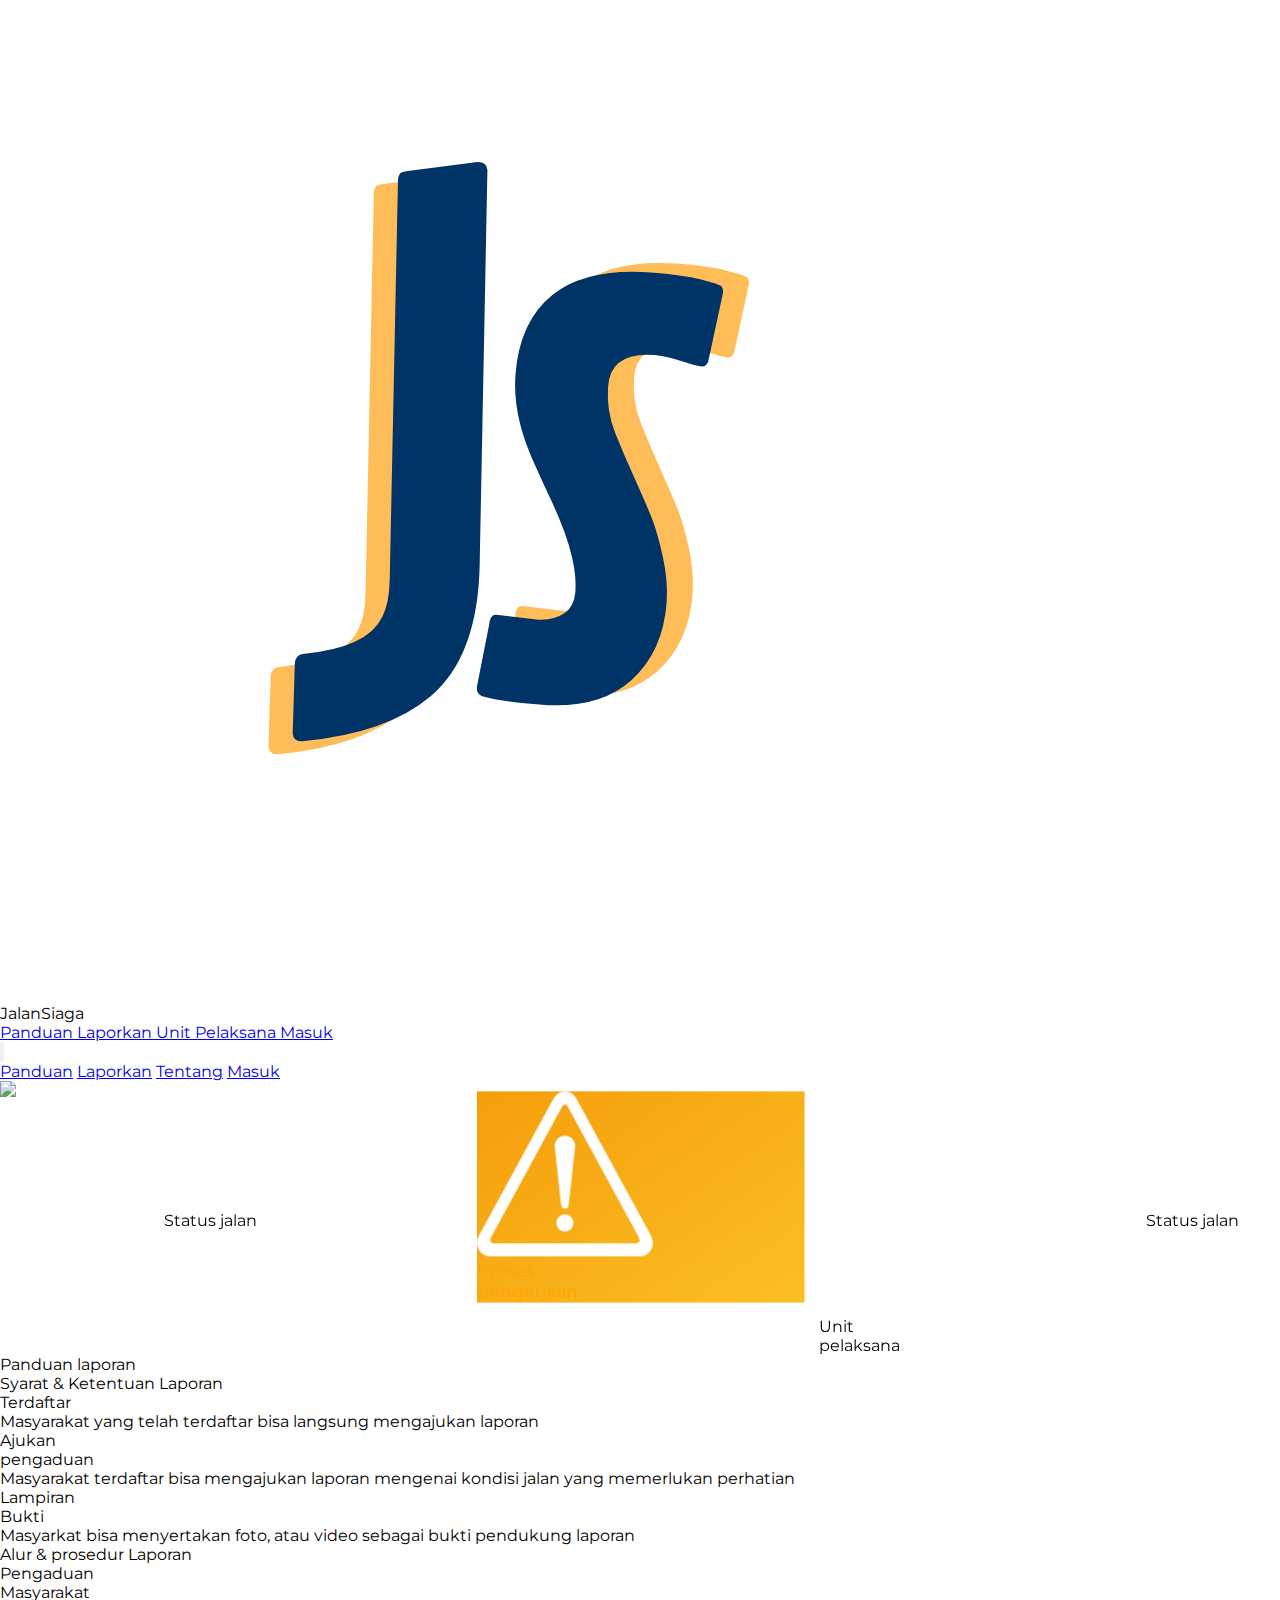
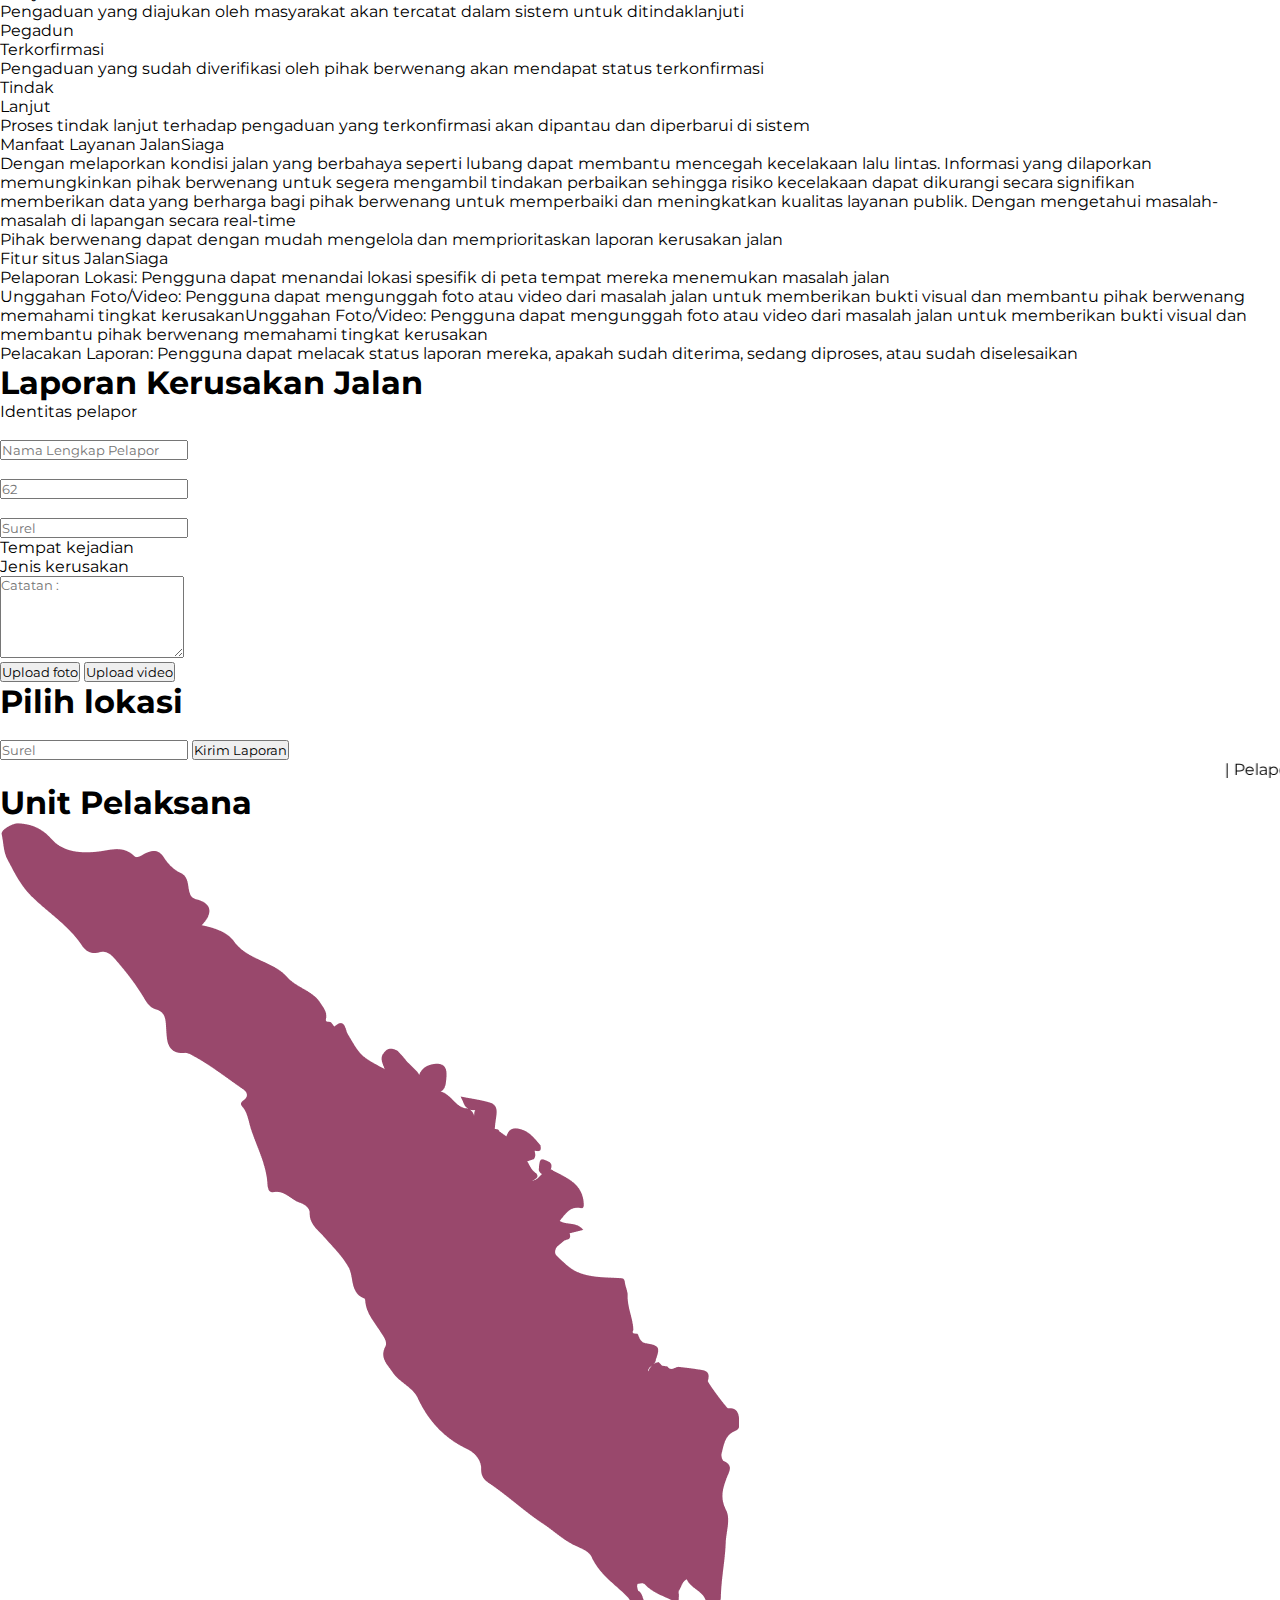
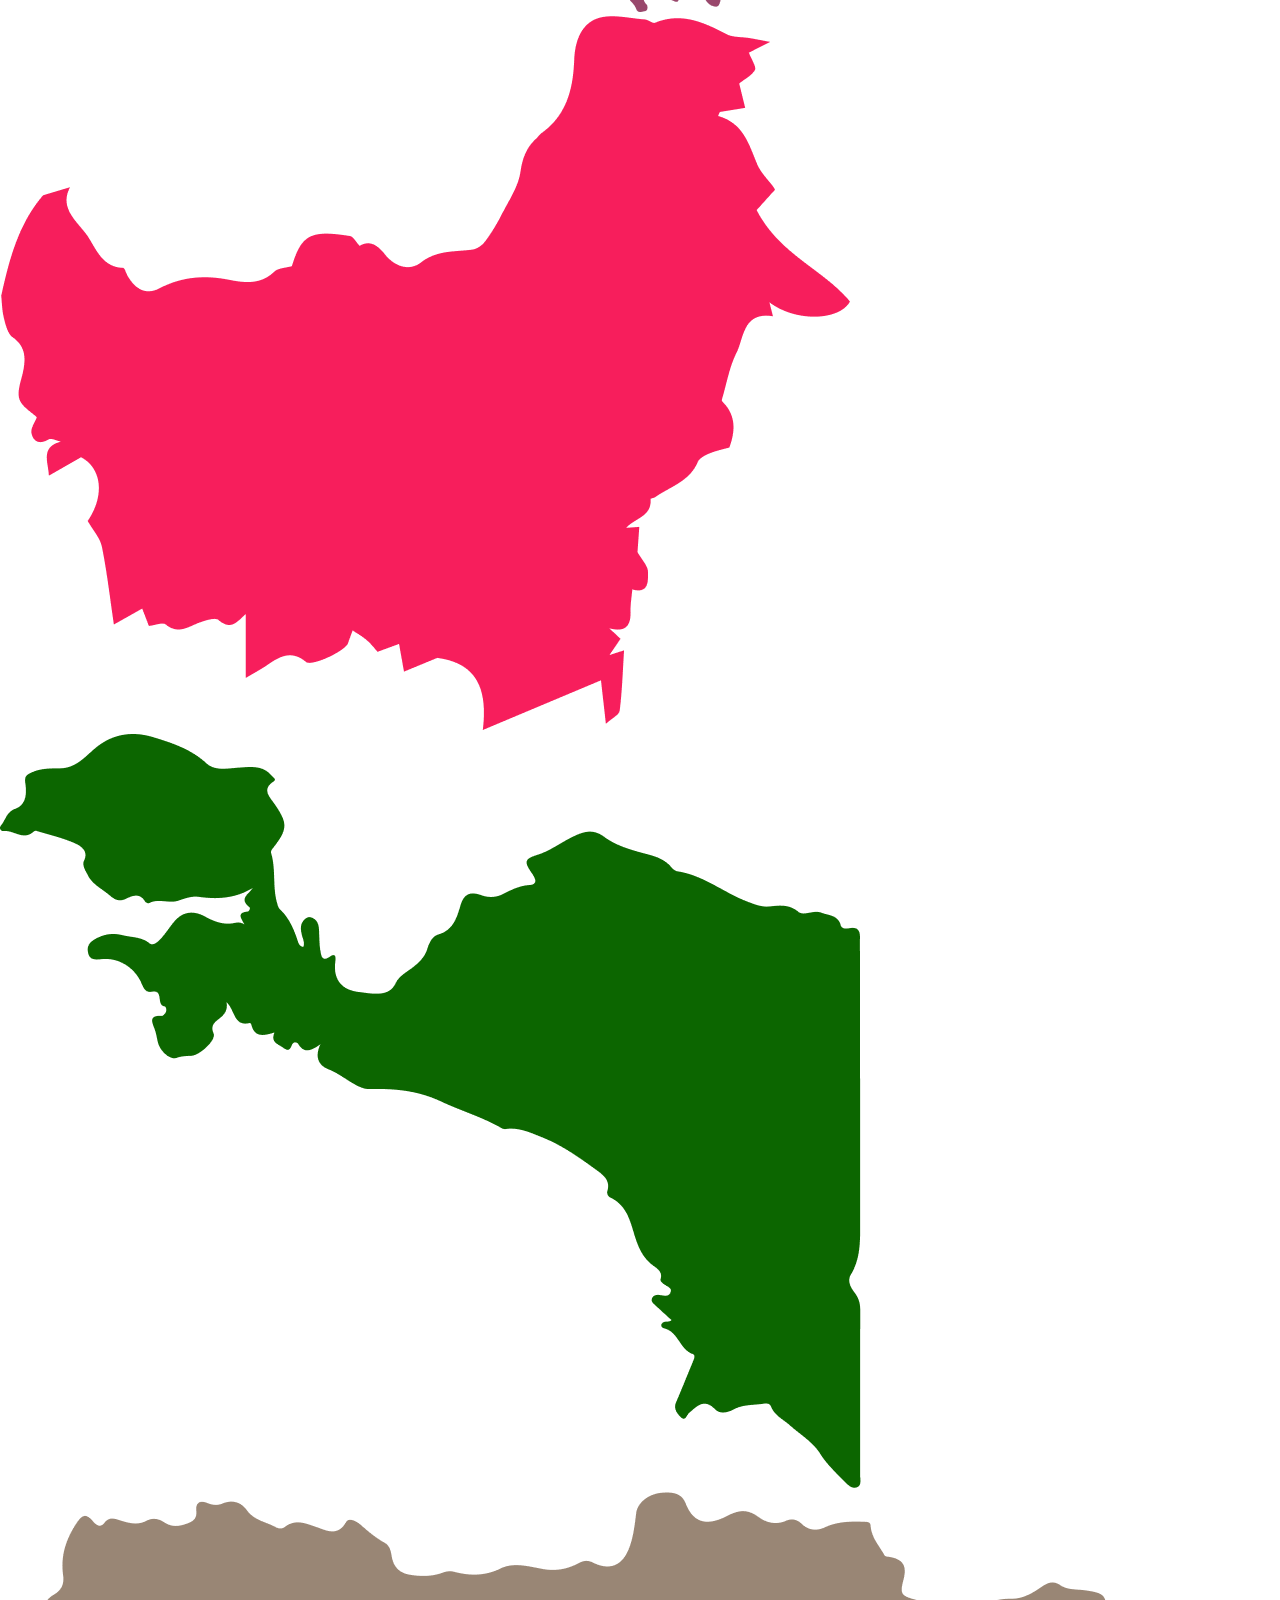
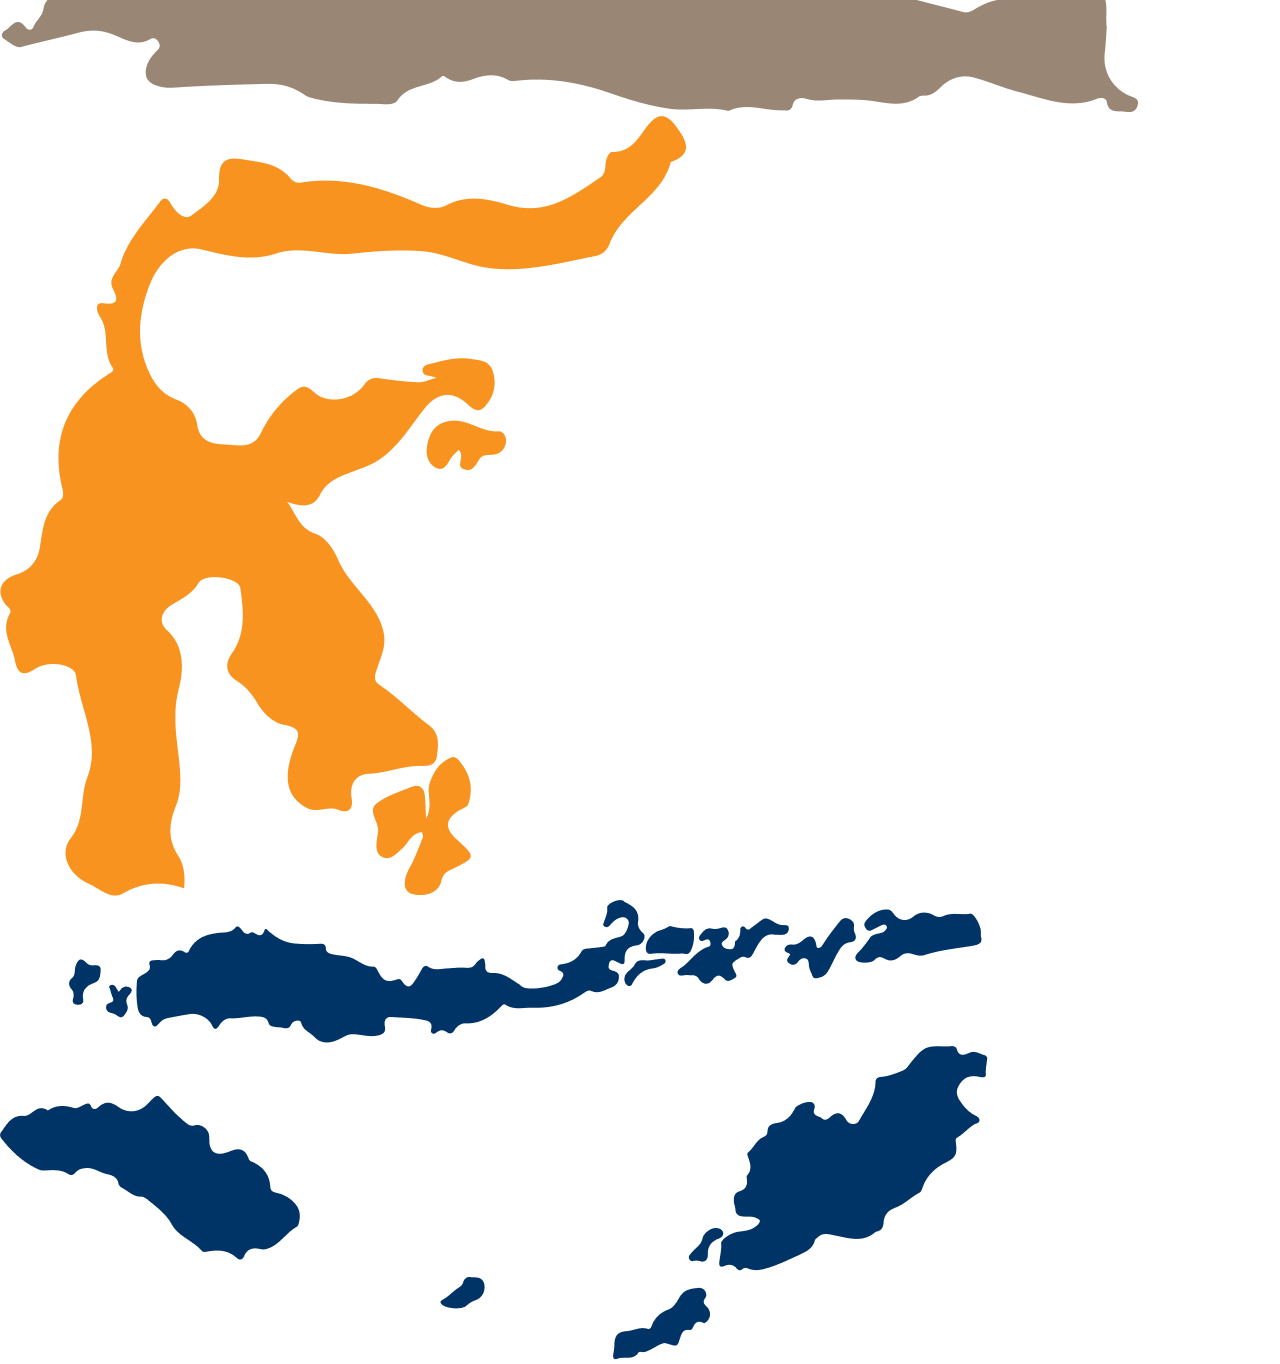
==== commit 6311761c: "Add files via upload" ====
--- a/index.html
+++ b/index.html
@@ -128,7 +128,7 @@
     </nav>
     <!-- End Navbar -->
 
-    <div id="content" class="sm:w-full w-[565px]">
+    <div id="content" class="sm:w-full w-full">
       <!-- Pelaporan -->
       <section class="bg-[#1B1464] flex flex-col items-center">
         <img
@@ -257,10 +257,10 @@
         <div class="content container mx-auto sm:px-7 md:px-10 px-2">
           <div class="grid lg:grid-cols-2 sm:grid-cols-1">
             <div class="grid sm:grid-rows-2">
-              <p class="text-2xl italic mt-5">Syarat & Ketentuan Laporan</p>
-              <div class="gap-3 grid grid-cols-3 h-[250px] lg:-mt-28 sm:-mt-24">
-                <div
-                  class="card bg-[#F7931E] hover:bg-white flex flex-col group rounded-2xl px-2 py-2 text-center text-white justify-center items-center shadow-lg cursor-pointer"
+              <p class="sm:text-2xl text-xl italic mt-5">Syarat & Ketentuan Laporan</p>
+              <div class="gap-3 grid sm:grid-cols-3 grid-cols-1 lg:-mt-28 sm:-mt-24 mt-2">
+                <div
+                  class="card bg-[#F7931E] hover:bg-white flex flex-col h-[200px] sm:h-[250px] group rounded-2xl px-2 py-2 text-center text-white justify-center items-center shadow-lg cursor-pointer"
                 >
                   <p class="block font-bold group-hover:text-black">
                     Terdaftar
@@ -273,7 +273,7 @@
                   </p>
                 </div>
                 <div
-                  class="card bg-[#F7931E] hover:bg-white flex flex-col group rounded-2xl px-2 py-2 text-center text-white justify-center items-center shadow-lg cursor-pointer"
+                  class="card bg-[#F7931E] hover:bg-white flex flex-col h-[200px] sm:h-[250px] group rounded-2xl px-2 py-2 text-center text-white justify-center items-center shadow-lg cursor-pointer"
                 >
                   <p class="block font-bold group-hover:text-black">
                     Ajukan <br />pengaduan
@@ -286,7 +286,7 @@
                   </p>
                 </div>
                 <div
-                  class="card bg-[#F7931E] hover:bg-white flex flex-col group rounded-2xl px-2 py-2 text-center text-white justify-center items-center shadow-lg cursor-pointer"
+                  class="card bg-[#F7931E] hover:bg-white flex flex-col h-[200px] sm:h-[250px] group rounded-2xl px-2 py-2 text-center text-white justify-center items-center shadow-lg cursor-pointer"
                 >
                   <p class="block font-bold group-hover:text-black">
                     Lampiran <br />Bukti
@@ -300,10 +300,10 @@
                 </div>
               </div>
 
-			  <p class="text-2xl italic lg:-mt-5 sm:mt-3 mt-2">Alur & prosedur Laporan</p>
-              <div class="gap-3 grid grid-cols-3 h-[250px] mt-2">
-                <div
-                  class="card bg-[#F7931E] hover:bg-white flex flex-col group rounded-2xl px-2 py-2 text-center text-white justify-center items-center shadow-lg cursor-pointer"
+			  <p class="sm:text-2xl text-xl italic lg:-mt-5 sm:mt-3 mt-2">Alur & prosedur Laporan</p>
+              <div class="gap-3 grid sm:grid-cols-3 grid-cols-1 h-[250px] mt-2">
+                <div
+                  class="card bg-[#F7931E] hover:bg-white flex flex-col h-[200px] sm:h-[250px] group rounded-2xl px-2 py-2 text-center text-white justify-center items-center shadow-lg cursor-pointer"
                 >
                   <p class="block font-bold group-hover:text-black">
                     Pengaduan <br />Masyarakat
@@ -316,7 +316,7 @@
                   </p>
                 </div>
                 <div
-                  class="card bg-[#F7931E] hover:bg-white flex flex-col group rounded-2xl px-2 py-2 text-center text-white justify-center items-center shadow-lg cursor-pointer"
+                  class="card bg-[#F7931E] hover:bg-white flex flex-col h-[200px] sm:h-[250px] group rounded-2xl px-2 py-2 text-center text-white justify-center items-center shadow-lg cursor-pointer"
                 >
                   <p class="block font-bold group-hover:text-black">
 					Pegadun <br />Terkorfirmasi
@@ -329,7 +329,7 @@
                   </p>
                 </div>
                 <div
-                  class="card bg-[#F7931E] hover:bg-white flex flex-col group rounded-2xl px-2 py-2 text-center text-white justify-center items-center shadow-lg cursor-pointer"
+                  class="card bg-[#F7931E] hover:bg-white flex flex-col h-[200px] sm:h-[250px] group rounded-2xl px-2 py-2 text-center text-white justify-center items-center shadow-lg cursor-pointer"
                 >
                   <p class="block font-bold group-hover:text-black">
 					Tindak <br />Lanjut
@@ -344,12 +344,12 @@
               </div>
             </div>
 
-            <div class="mx-5">
-              <p class="text-2xl italic sm:mt-5 mt-3">
+            <div class="">
+              <p class="sm:text-2xl text-xl italic sm:mt-5 mt-96">
                 Manfaat Layanan
                 <span class="font-bold text-gray-500">JalanSiaga</span>
               </p>
-              <div class="ms-6">
+              <div class="ms-6 text-sm">
                 <ul class="list-disc">
                   <li>
                     Dengan melaporkan kondisi jalan yang berbahaya seperti
@@ -370,11 +370,11 @@
                 </ul>
               </div>
 
-              <p class="text-2xl italic sm:mt-8">
+              <p class="sm:text-2xl text-xl italic sm:mt-8 mt-3">
                 Fitur situs
                 <span class="font-bold text-gray-500">JalanSiaga</span>
               </p>
-              <div class="ms-6">
+              <div class="ms-6 text-sm">
                 <ul class="list-disc">
                   <li>
                     Pelaporan Lokasi: Pengguna dapat menandai lokasi spesifik di
@@ -421,10 +421,9 @@
               />
               <br />
               <br />
-              <label for="">+62</label>
               <input
-                type="number"
-                class="outline-none border-b-2 w-[93%] lg:w-[93%] md:w-[94%] sm:w-[93%] border-slate-900"
+                type="number" placeholder="62"
+                class="outline-none border-b-2 w-full border-slate-900"
               />
               <br />
               <br />
@@ -444,12 +443,12 @@
               <textarea
                 name=""
                 id=""
-                rows="10"
-                class="border-2 border-slate-900 rounded-xl px-3 py-3 w-full"
+                rows="5"
+                class="border-2 border-slate-900 rounded-xl px-3 py-3 w-full overflow-y-scroll sm:overflow-hidden"
                 placeholder="Catatan :"
               ></textarea>
-              <div class="files mt-3 flex gap-3">
-                <button class="px-10 py-2 bg-[#1b1464] text-white rounded-lg">
+              <div class="mt-3 grid content-center">
+                <button class="px-10 py-2 mb-3 bg-[#1b1464] text-white rounded-lg">
                   Upload foto
                 </button>
                 <button class="px-10 py-2 bg-[#1b1464] text-white rounded-lg">
@@ -487,7 +486,7 @@
           </div>
         </div>
 
-        <div class="flex justify-center px-2 sm:px-9">
+        <div class="sm:px-16 px-2">
           <marquee
             class="text-sm font-semibold text-[#1B1464] py-3 w-full mt-5 bg-white border border-gray-300 rounded-lg shadow-lg"
           >
@@ -502,59 +501,59 @@
           Unit Pelaksana
         </h1>
 
-        <div class="mt-5 grid grid-cols-3 gap-5 mx-auto">
-          <div
-            class="bg-white lg:h-80 sm:h-52 h-[150px] flex justify-center items-center"
+        <div class="mt-5 grid grid-cols-3 gap-3">
+          <div
+            class="bg-white lg:h-80 sm:h-52 h-[80px] sm:w-auto w-[80px] flex justify-center items-center"
           >
             <img
               src="assets/image/image 1.png"
               alt=""
-              class="lg:w-[200px] sm:w-[120px] w-[100px]"
+              class="lg:w-[200px] sm:w-[120px] w-[60px]"
             />
           </div>
           <div
-            class="bg-white lg:h-80 sm:h-52 h-[150px] flex justify-center items-center"
+            class="bg-white lg:h-80 sm:h-52 h-[80px] sm:w-auto w-[80px] flex justify-center items-center"
           >
             <img
               src="assets/image/image 2.png"
               alt=""
-              class="lg:w-[200px] sm:w-[120px] w-[100px]"
+              class="lg:w-[200px] sm:w-[120px] w-[60px]"
             />
           </div>
           <div
-            class="bg-white lg:h-80 sm:h-52 h-[150px] flex justify-center items-center"
+            class="bg-white lg:h-80 sm:h-52 h-[80px] sm:w-auto w-[80px] flex justify-center items-center"
           >
             <img
               src="assets/image/image 3.png"
               alt=""
-              class="lg:w-[200px] sm:w-[120px] w-[100px]"
+              class="lg:w-[200px] sm:w-[120px] w-[60px]"
             />
           </div>
           <div
-            class="bg-white lg:h-80 sm:h-52 h-[150px] flex justify-center items-center"
+            class="bg-white lg:h-80 sm:h-52 h-[80px] sm:w-auto w-[80px] flex justify-center items-center"
           >
             <img
               src="assets/image/image 4.png"
               alt=""
-              class="lg:w-[200px] sm:w-[120px] w-[100px]"
+              class="lg:w-[200px] sm:w-[120px] w-[60px]"
             />
           </div>
           <div
-            class="bg-white lg:h-80 sm:h-52 h-[150px] flex justify-center items-center"
+            class="bg-white lg:h-80 sm:h-52 h-[80px] sm:w-auto w-[80px] flex justify-center items-center"
           >
             <img
               src="assets/image/image 5.png"
               alt=""
-              class="lg:w-[200px] sm:w-[120px] w-[100px]"
+              class="lg:w-[200px] sm:w-[120px] w-[60px]"
             />
           </div>
           <div
-            class="bg-white lg:h-80 sm:h-52 h-[150px] flex justify-center items-center"
+            class="bg-white lg:h-80 sm:h-52 h-[80px] sm:w-auto w-[80px] flex justify-center items-center"
           >
             <img
               src="assets/image/image 6.png"
               alt=""
-              class="lg:w-[200px] sm:w-[120px] w-[100px]"
+              class="lg:w-[200px] sm:w-[120px] w-[60px]"
             />
           </div>
         </div>
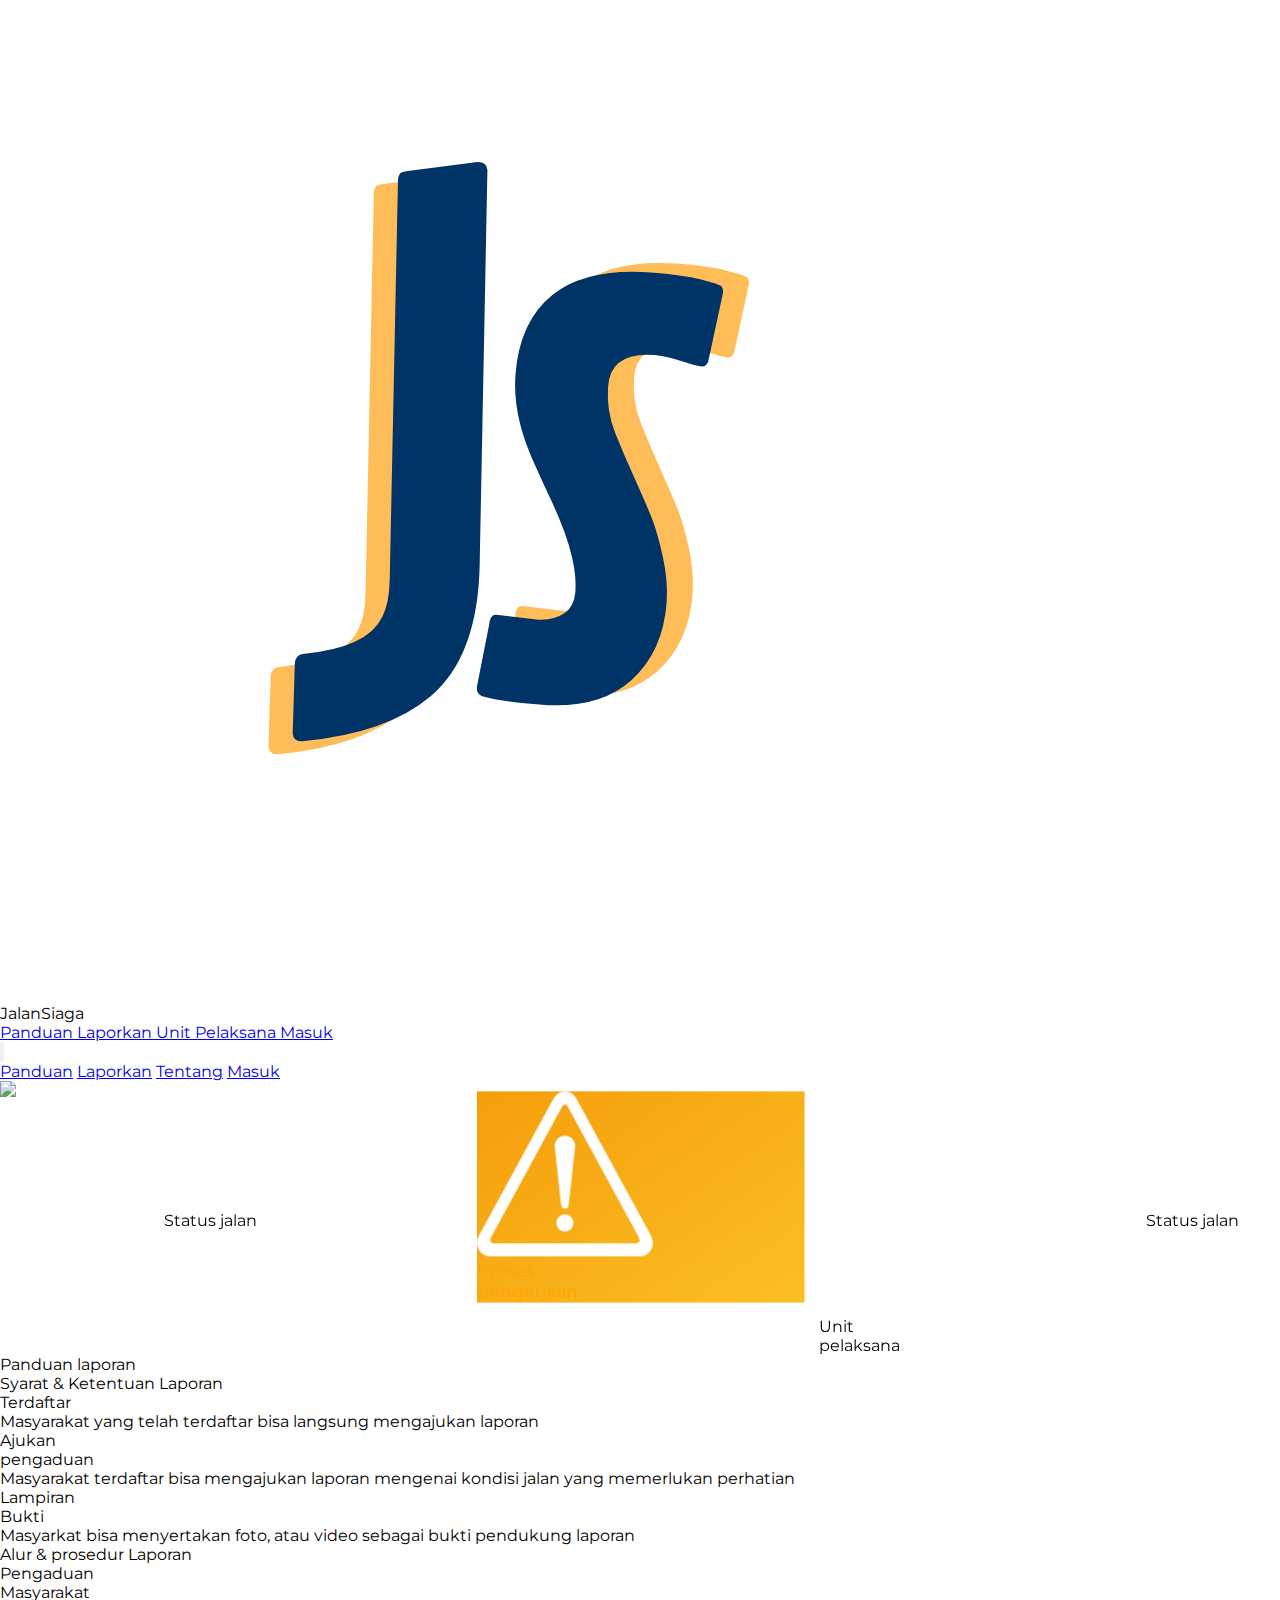
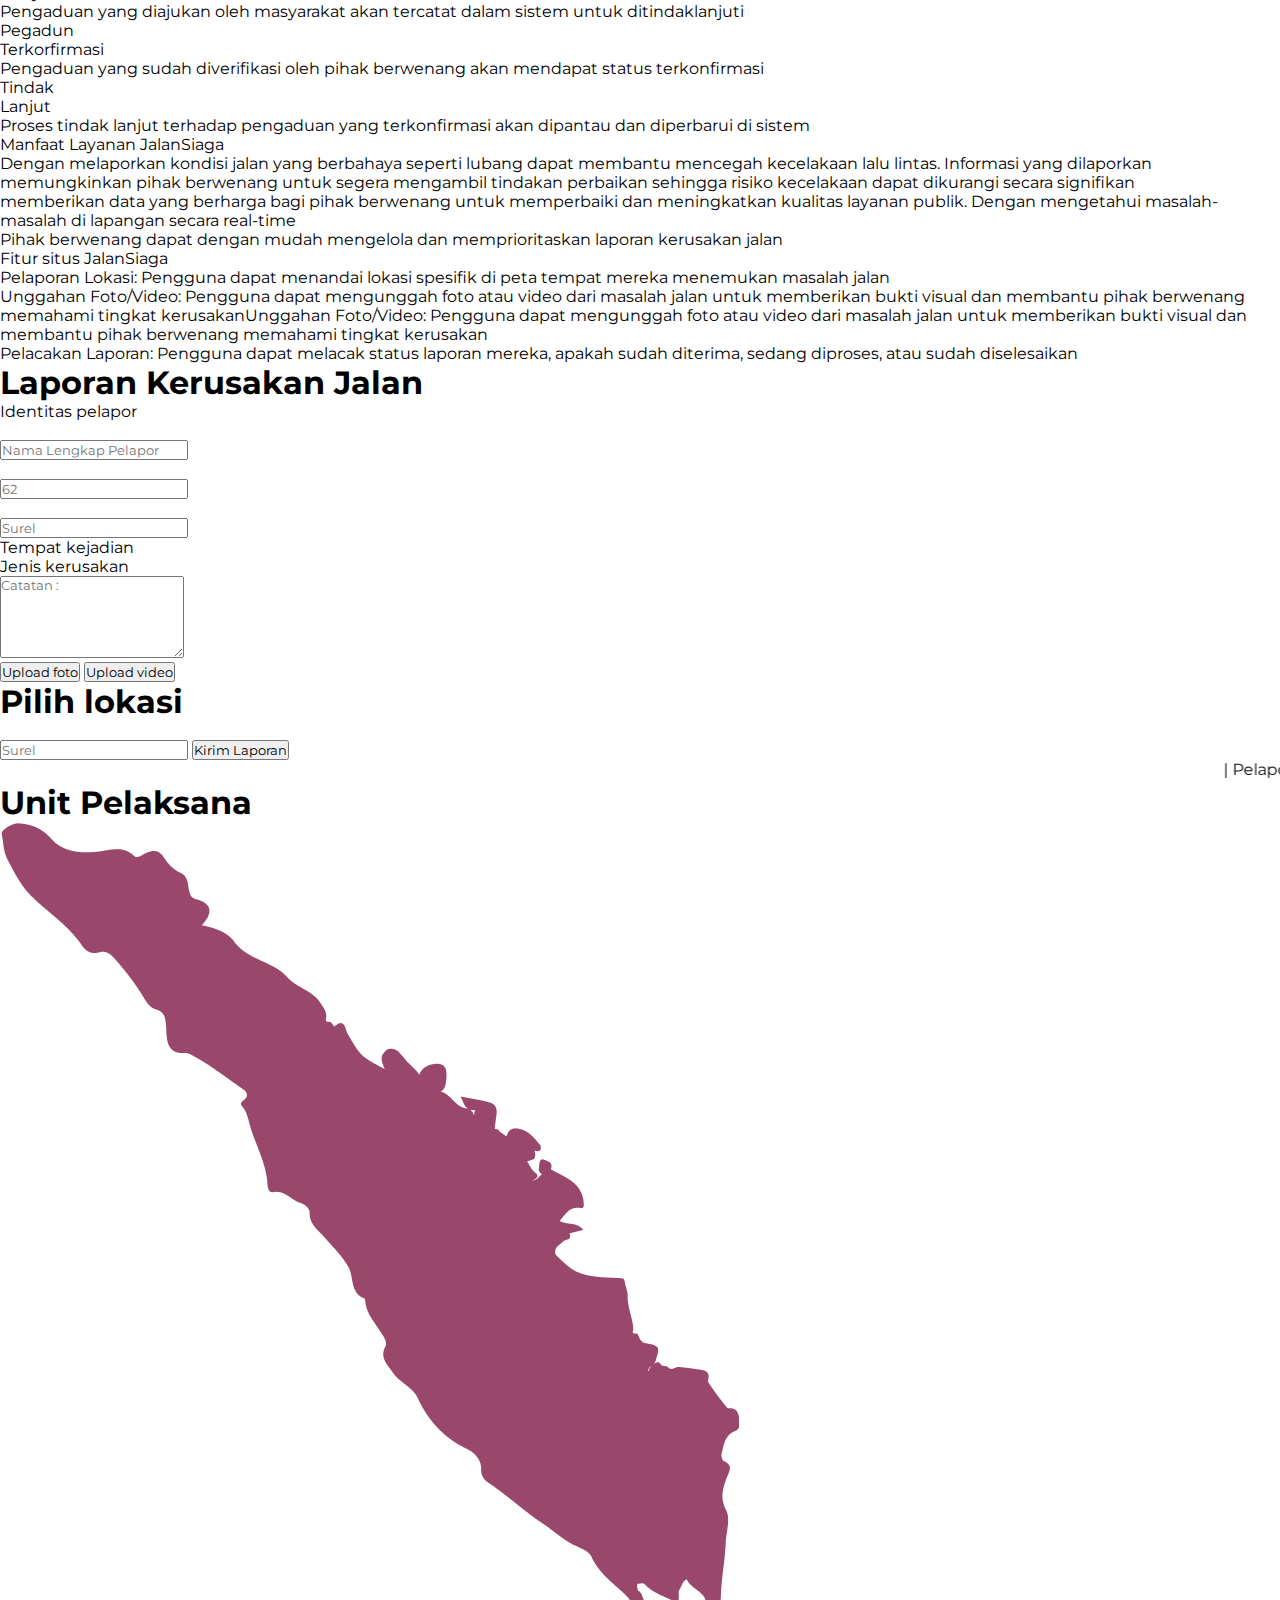
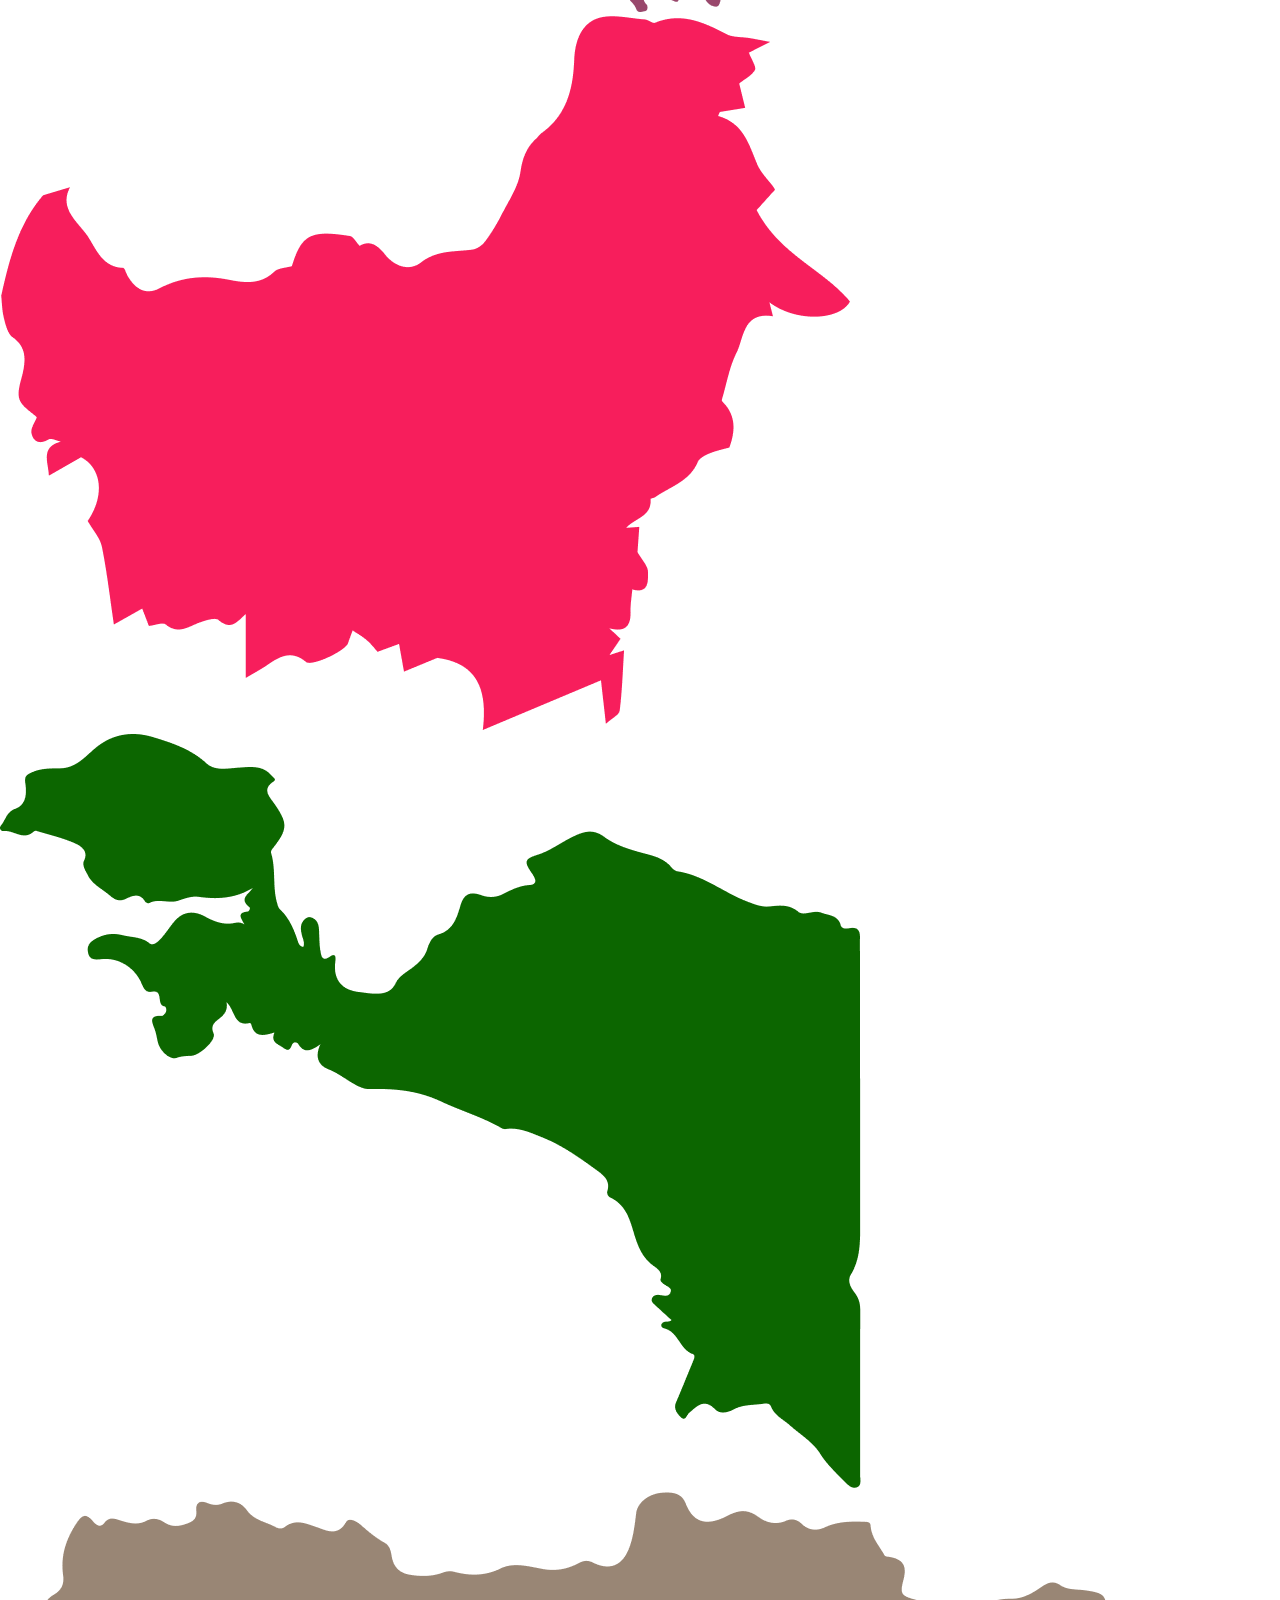
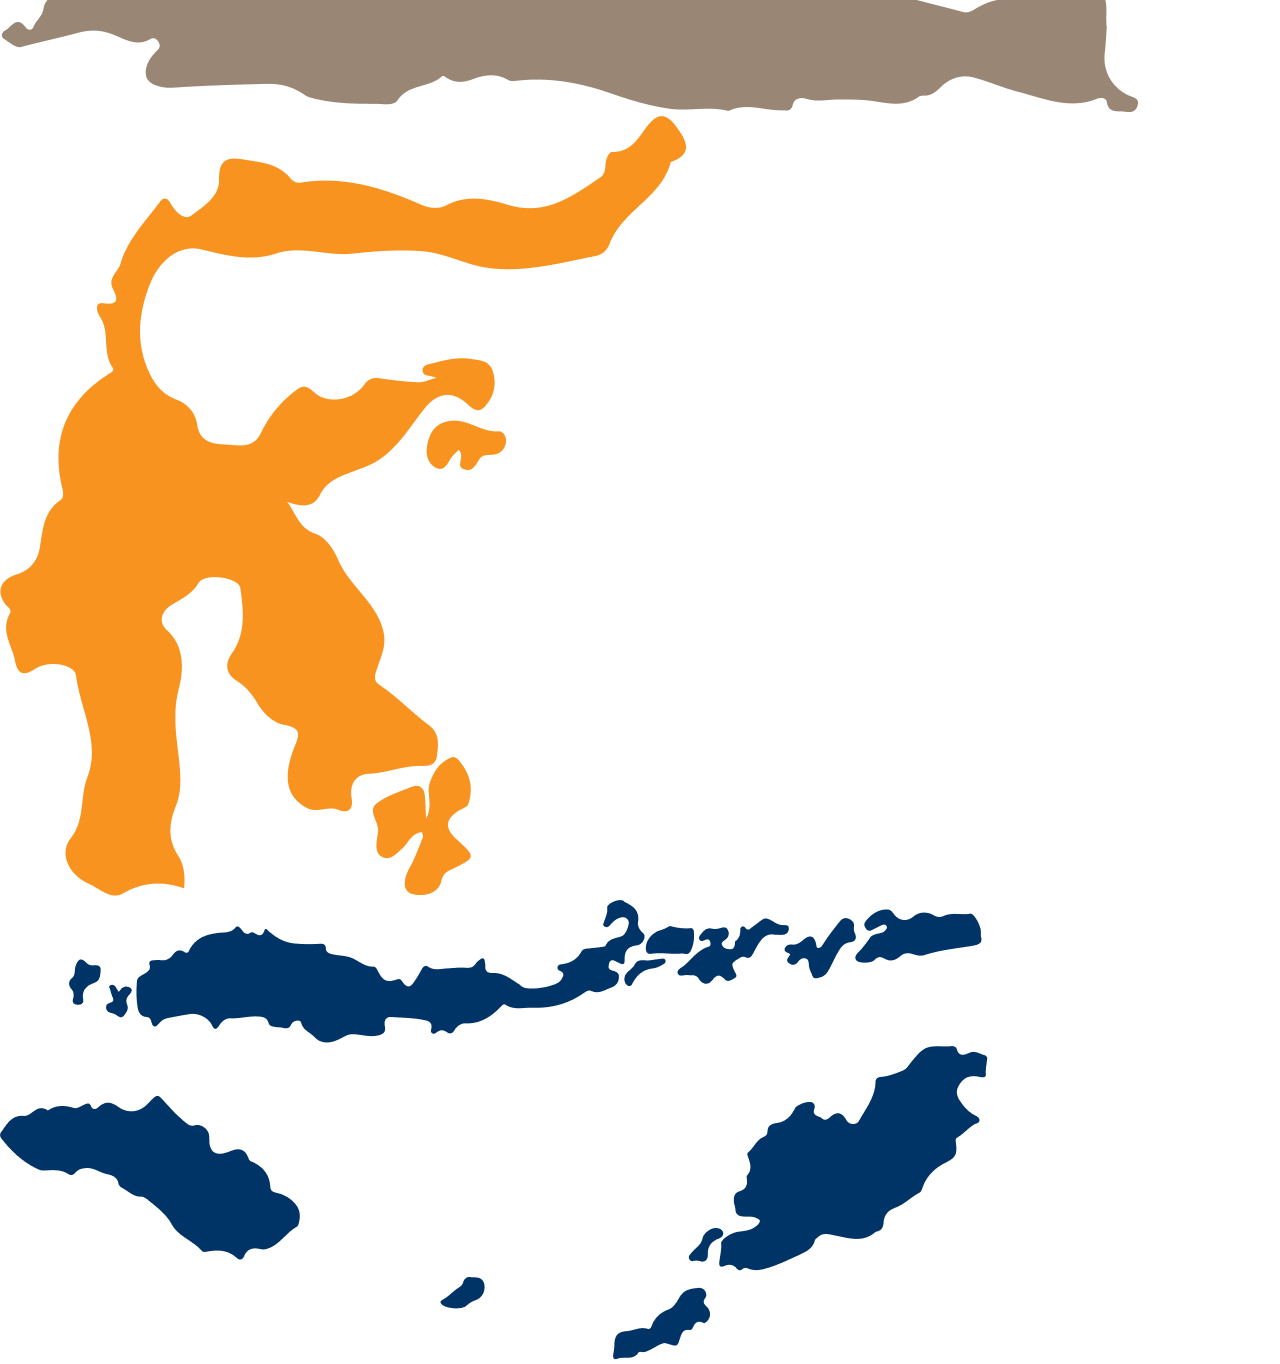
==== commit b1eb2f6e: "Add files via upload" ====
--- a/index.html
+++ b/index.html
@@ -344,8 +344,8 @@
               </div>
             </div>
 
-            <div class="">
-              <p class="sm:text-2xl text-xl italic sm:mt-5 mt-96">
+            <div class="mt-96">
+              <p class="sm:text-2xl text-xl italic sm:mt-5">
                 Manfaat Layanan
                 <span class="font-bold text-gray-500">JalanSiaga</span>
               </p>
@@ -436,7 +436,7 @@
               <!-- <div class="absolute inset-0 flex items-center justify-center">
 		  <div class="h-full w-px bg-slate-900"></div>
 		</div> -->
-              <p class="text-md text-[#1B1464] font-bold mt-5">
+              <p class="text-md text-[#1B1464] font-bold">
                 Tempat kejadian
               </p>
               <p class="color-slate-200">Jenis kerusakan</p>
